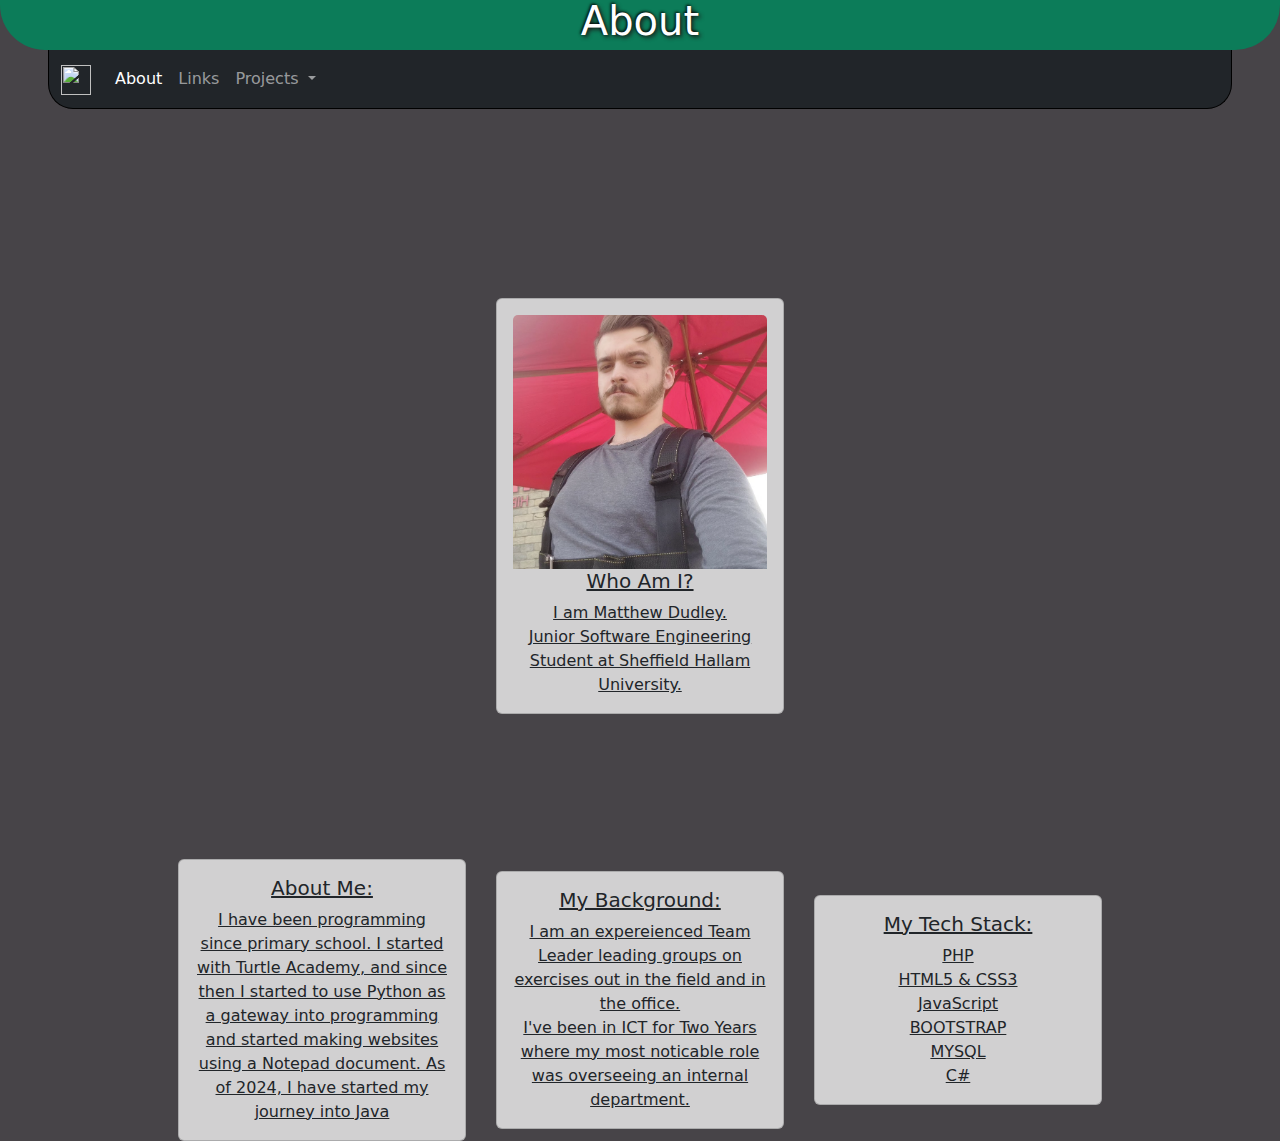
==== about.html @ 010f7a59 "Update about.html" ====
<!DOCTYPE html>
<html lang="en">
  <head>
    <meta charset="UTF-8" />
    <meta name="viewport" content="width=device-width, initial-scale=1.0" />
    <title>About</title>
    <link rel="stylesheet" type="text/css" href="css/mobile.css" />
    <link
      rel="stylesheet"
      type="text/css"
      media="only screen and (min-width:601px)"
      href="css/desktop.css"
    />

    <link
      href="https://cdn.jsdelivr.net/npm/bootstrap@5.3.3/dist/css/bootstrap.min.css"
      rel="stylesheet"
    />
  </head>
  <style>
    body {
      background: #474448;
    }
  </style>
  <body>
    <div class="content-mn content-mb">
      <div class="header-mn header-mb">
        <header>
          <h1>About</h1>
        </header>
      </div>
      <div class="navbar-mn">
        <nav class="navbar navbar-expand-lg navbar-dark bg-dark">
          <div class="container-fluid">
            <a class="navbar-brand" href="index.html"
              ><img
                src="https://s2.svgbox.net/hero-solid.svg?color=FFFFFF&ic=home"
                style="width: 30px; height: 30px"
            /></a>
            <button
              class="navbar-toggler"
              type="button"
              data-bs-toggle="collapse"
              data-bs-target="#navbarSupportedContent"
              aria-controls="navbarSupportedContent"
              aria-expanded="false"
              aria-label="Toggle navigation"
            >
              <span class="navbar-toggler-icon"></span>
            </button>
            <div class="collapse navbar-collapse" id="navbarSupportedContent">
              <ul class="navbar-nav me-auto mb-2 mb-lg-0">
                <li class="nav-item">
                  <a
                    class="nav-link active"
                    aria-current="page"
                    href="about.html"
                    >About</a
                  >
                </li>
                <li class="nav-item">
                  <a class="nav-link" href="links.html">Links</a>
                </li>
                <li class="nav-item dropdown">
                  <a
                    class="nav-link dropdown-toggle"
                    href="#"
                    id="navbarDropdown"
                    role="button"
                    data-bs-toggle="dropdown"
                    aria-expanded="false"
                  >
                    Projects
                  </a>
                  <ul class="dropdown-menu" aria-labelledby="navbarDropdown">
                    <li>
                      <a class="dropdown-item" href="#"
                        >Currency Transfer Application</a
                      >
                    </li>
                    <li>
                      <a class="dropdown-item" href="#">E.D.R.Ms</a>
                    </li>
                    <li><hr class="dropdown-divider" /></li>
                    <li>
                      <a
                        class="dropdown-item"
                        href="https://github.com/MrDudZs?tab=repositories"
                        >GitHub Repositories</a
                      >
                    </li>
                  </ul>
                </li>
              </ul>
            </div>
          </div>
        </nav>
      </div>

      <div class="main-mn main-mb">
        <main>
          <div class="top-mn top-mb">
            <div
              class="card"
              style="width: 18rem; background-color: rgba(255, 255, 255, 0.75)"
            >
              <div class="card-body">
                <img
                  src="images/profile-picture.png"
                  class="card-img-top"
                  alt="profile-picture"
                />
                <h5 class="card-title" style="text-align: center">
                  <u>Who Am I?</u>
                </h5>
                <p class="card-text" style="text-align: center">
                  <u>
                    I am Matthew Dudley.
                    <br />
                    Junior Software Engineering Student at Sheffield Hallam
                    University.
                  </u>
                </p>
              </div>
            </div>
          </div>
          <div class="mb-only">
            <div
              class="accordion accordion-flush opacity-75"
              id="accordionFlushExample"
              style="max-width: 100%"
            >
              <div class="accordion-item text-dark">
                <h2 class="accordion-header" id="flush-headingOne">
                  <button
                    class="accordion-button collapsed"
                    type="button"
                    data-bs-toggle="collapse"
                    data-bs-target="#flush-collapseOne"
                    aria-expanded="false"
                    aria-controls="flush-collapseOne"
                  >
                    <u>About Me:</u>
                  </button>
                </h2>
                <div
                  id="flush-collapseOne"
                  class="accordion-collapse collapse"
                  aria-labelledby="flush-headingOne"
                  data-bs-parent="#accordionFlushExample"
                >
                  <div class="accordion-body">
                    <p class="card-text" style="text-align: left">
                      <u>
                        I have been programming since Primary school. I started
                        with Turtle Academy. Picking up Website development in
                        Year Eight using Notepad and now using Visual Studio
                        Code.
                      </u>
                    </p>
                  </div>
                </div>
              </div>
              <div class="accordion-item">
                <h2 class="accordion-header" id="flush-headingTwo">
                  <button
                    class="accordion-button collapsed"
                    type="button"
                    data-bs-toggle="collapse"
                    data-bs-target="#flush-collapseTwo"
                    aria-expanded="false"
                    aria-controls="flush-collapseTwo"
                  >
                    <u>My Background:</u>
                  </button>
                </h2>
                <div
                  id="flush-collapseTwo"
                  class="accordion-collapse collapse"
                  aria-labelledby="flush-headingTwo"
                  data-bs-parent="#accordionFlushExample"
                >
                  <div class="accordion-body">
                    <p class="card-text" style="text-align: left">
                      <u>
                        I am an expereienced Team Leader leading groups on
                        exercises out in the field and in the office.
                        <br /><br />
                        I've been in ICT for Two Years where my most noticable
                        role was overseeing an internal department.
                      </u>
                    </p>
                  </div>
                </div>
              </div>
              <div class="accordion-item">
                <h2 class="accordion-header" id="flush-headingThree">
                  <button
                    class="accordion-button collapsed"
                    type="button"
                    data-bs-toggle="collapse"
                    data-bs-target="#flush-collapseThree"
                    aria-expanded="false"
                    aria-controls="flush-collapseThree"
                  >
                    <u>My Tech Stack:</u>
                  </button>
                </h2>
                <div
                  id="flush-collapseThree"
                  class="accordion-collapse collapse"
                  aria-labelledby="flush-headingThree"
                  data-bs-parent="#accordionFlushExample"
                >
                  <div class="accordion-body">
                    <p class="card-text" style="text-align: center">
                      <u>
                        PHP <br />
                        HTML5 & CSS3 <br />
                        JavaScript <br />
                        BOOTSTRAP <br />
                        MYSQL <br />
                        C#
                      </u>
                    </p>
                  </div>
                </div>
              </div>
            </div>
          </div>
          <div class="bottom-mn bottom-mb">
            <div class="mn-only">
              <div
                class="card"
                style="
                  width: 18rem;
                  background-color: rgba(255, 255, 255, 0.75);
                "
              >
                <div class="card-body">
                  <h5 class="card-title" style="text-align: center">
                    <u>About Me:</u>
                  </h5>
                  <p class="card-text" style="text-align: center">
                    <u>
                      I have been programming since primary school. I started
                      with Turtle Academy, and since then I started to use
                      Python as a gateway into programming and started making
                      websites using a Notepad document. As of 2024, I have
                      started my journey into Java
                    </u>
                  </p>
                </div>
              </div>
              <div
                class="card"
                style="
                  width: 18rem;
                  background-color: rgba(255, 255, 255, 0.75);
                "
              >
                <div class="card-body">
                  <h5 class="card-title" style="text-align: center">
                    <u>My Background:</u>
                  </h5>
                  <p class="card-text" style="text-align: center">
                    <u>
                      I am an expereienced Team Leader leading groups on
                      exercises out in the field and in the office. <br />
                      I've been in ICT for Two Years where my most noticable
                      role was overseeing an internal department.
                    </u>
                  </p>
                </div>
              </div>
              <div
                class="card"
                style="
                  width: 18rem;
                  background-color: rgba(255, 255, 255, 0.75);
                "
              >
                <div class="card-body">
                  <h5 class="card-title" style="text-align: center">
                    <u>My Tech Stack:</u>
                  </h5>
                  <p class="card-text" style="text-align: center">
                    <u>
                      PHP <br />
                      HTML5 & CSS3 <br />
                      JavaScript <br />
                      BOOTSTRAP <br />
                      MYSQL <br />
                      C#
                    </u>
                  </p>
                </div>
              </div>
            </div>
          </div>
        </main>
      </div>
    </div>
    <script src="https://cdn.jsdelivr.net/npm/bootstrap@5.3.3/dist/js/bootstrap.bundle.min.js"></script>
  </body>
</html>
---- css/mobile.css ----
body {
  margin: 0 auto;
  color: #fff;
  background: #000000;
  font-family: "Segoe UI", Tahoma, Geneva, Verdana, sans-serif;
}

.header-mb {
  margin: 0 auto;
  display: flex;
  justify-content: center;
  align-items: center;
  background-color: #111111;
  box-shadow: white;
  height: 50px;
  color: #fff;
  text-shadow: -1px -1px 3px #020202, 2px 2px 4px #1b1b1b;
}

.navbar {
  position: absolute;
  margin: auto;
  max-width: 100%;
  min-width: none;
  box-shadow: white;
  border-bottom: solid 1px #000000;
  border-left: solid 1px #000000;
  border-right: solid 1px #000000;
}

.main-mb {
  background: transparent;
  position: absolute;
  left: 0%;
  right: 0%;
  top: 18%;
  bottom: -50%;
  z-index: -1;
  display: flex;
  align-items: center;
  justify-content: center;
  flex-direction: column;
  flex-wrap: nowrap;
  color: white;
}

h4 {
  text-align: center;
}

.footer-mb {
  display: flex;
  justify-content: center;
  align-items: center;
  background-color: #111111;
  border-top-left-radius: 45px;
  border-top-right-radius: 45px;
  width: 100%;
  height: 50px;
  margin: auto;
  position: absolute;
  bottom: -150%;
  box-shadow: white;

  color: #fff;
  text-shadow: -1px -1px 3px #020202, 2px 2px 4px #1b1b1b;
}

/*Images*/
#profilePicture {
  justify-self: center;
  height: 150px;
  border-radius: 100%;
}

/*Cards*/
.top-mb {
  position: relative;
  display: flex;
  justify-content: center;
  margin: 15px auto;
  flex-direction: column;
  flex-wrap: nowrap;
  align-items: center;
}

.bottom-mb {
  position: relative;

  margin: 15px auto;
  display: flex;
  justify-content: center;
  flex-wrap: wrap;
  align-content: flex-start;
}

.card {
  margin: auto 15px;
}

@media only screen and (max-width: 602px) {
  .mn-only {
    display: none;
  }
}
---- css/desktop.css ----
body {
  margin: 0 auto;
  color: #fff;
  background: #000000;
  font-family: "Segoe UI", Tahoma, Geneva, Verdana, sans-serif;
}

/*
greenish: 1f932d
blueL 0090ff
*/

.header-mn {
  margin: 0 auto;
  display: flex;
  justify-content: center;
  background-color: #0C7C59;
  border-bottom-right-radius: 45px;
  border-bottom-left-radius: 45px;
  box-shadow: white;

  color: #fff;
  text-shadow: -1px -1px 3px #020202, 2px 2px 4px #1b1b1b;
}

.main-mn {
  position: absolute;
  top: 50%;
  bottom: 25%;
  left: 0px;
  right: 0px;
  color: #fff;
  margin: 0 auto;
  width: 90%;
  box-shadow: white;
}

.footer-mn {
  display: flex;
  justify-content: center;
  align-items: center;
  background-color: #D8CFA3;
  border-top-left-radius: 45px;
  border-top-right-radius: 45px;
  width: 100%;
  height: 100px;
  margin: auto;
  position: absolute;
  bottom: -50%;
  box-shadow: white;

  color: #111;
  text-shadow: -1px -1px 3px #E0DDCF, 2px 2px 4px #1b1b1b;
}

/*NAV BAR*/

.navbar {
  position: absolute;
  margin: auto;
  width: 92.5%;
  border-bottom-right-radius: 25px;
  border-bottom-left-radius: 25px;
  box-shadow: white;
  border-bottom: solid 1px #000000;
  border-left: solid 1px #000000;
  border-right: solid 1px #000000;

}

/*Index*/
.homecard-mn {
  position: relative;
  z-index: 0;
  display: flex;
  align-items: center;
  justify-content: center;
}
/*Index Images*/
#profilePicture {
  height: 250px;
  border-radius: 100%;
}

.pfp-background-mn {
  border-radius: 50%;
  background: #000000;
  box-shadow: -10px -10px 14px #3f514b, 10px 10px 14px #3f514b;
  animation: 3s infinite alternate rotate;
  height: 250px;
  width: 250px;
  position: absolute;
  z-index: -1;
}

/*Rotates shadow for profile picture*/
@keyframes rotate {
  0% {
    transform: rotate(0deg) scale(1);
  }
  10% {
    transform: rotate(15deg) scale(1);
  }
  50% {
    transform: rotate(-180deg) scale(1);
  }
  100% {
    transform: rotate(-360deg) scale(1);
  }
}

/*Cards*/
.top-mn {
  position: absolute;
  top: -50%;
  bottom: 0%;
  left: 0px;
  right: 0px;

  display: flex;
  justify-content: center;
  margin: 0 auto;
}

.bottom-mn {
  position: absolute;
  top: 175%;
  bottom: 0%;
  left: 0px;
  right: 0px;

  margin: 15px auto;
  display: flex;
  justify-content: center;
}

.mn-only {
  display: flex;
}

.card {
  margin: auto 15px;
}

@media only screen and (min-width: 601px) {
  .mb-only {
    display: none;
  }
}

.github-title {
  width: 280px;
  text-align: left;
  background-color: #38434f;
  border-radius: 8px;
}

.github-card {
  background-color: #000000;
  width: 280px;
  border-radius: 8px;
  overflow: hidden;
  box-shadow: 0px -1px 1px rgba(0, 0, 0, 0.08), 1px 0px 1px rgba(0, 0, 0, 0.08),
    -1px 0px 1px rgba(0, 0, 0, 0.08), 0px 1px 1px rgba(0, 0, 0, 0.08);
}
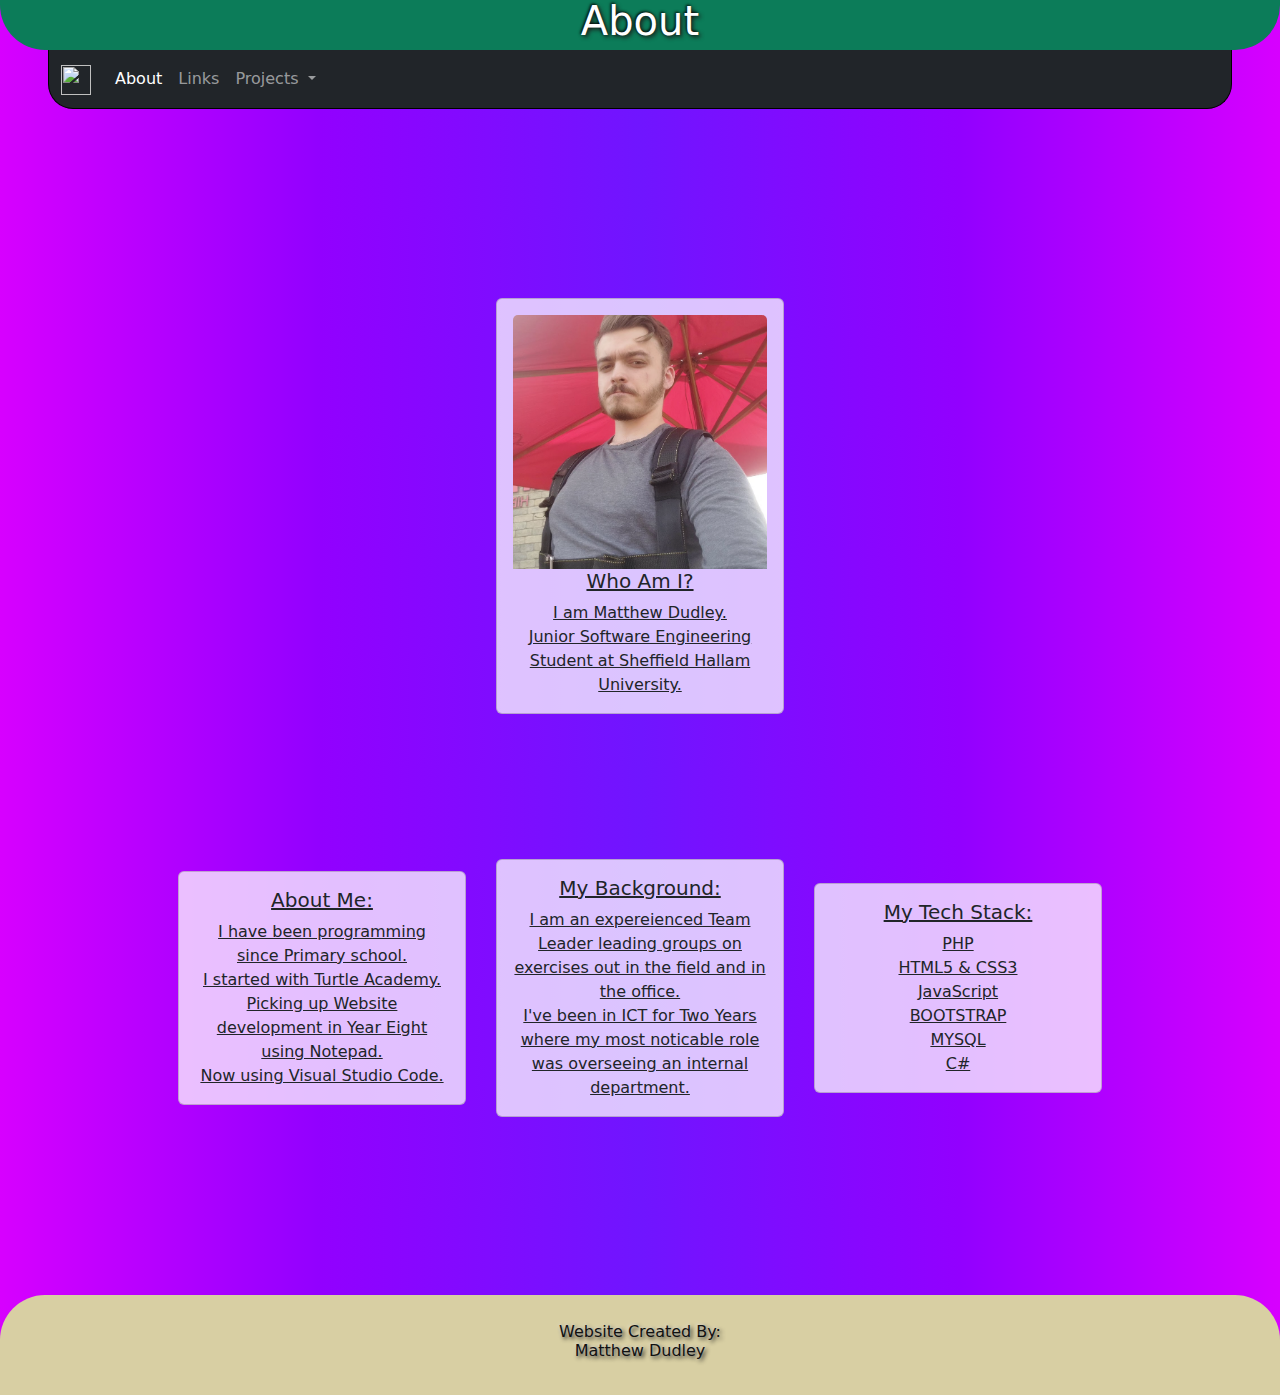
==== commit c309f2cc: "Revert "Update about.html"" ====
--- a/about.html
+++ b/about.html
@@ -19,7 +19,32 @@
   </head>
   <style>
     body {
-      background: #474448;
+      background: rgb(215, 0, 255);
+      background: -moz-linear-gradient(
+        90deg,
+        rgba(215, 0, 255, 1) 0%,
+        rgba(146, 0, 255, 1) 25%,
+        rgba(112, 21, 255, 1) 50%,
+        rgba(146, 0, 255, 1) 75%,
+        rgba(215, 0, 255, 1) 100%
+      );
+      background: -webkit-linear-gradient(
+        90deg,
+        rgba(215, 0, 255, 1) 0%,
+        rgba(146, 0, 255, 1) 25%,
+        rgba(112, 21, 255, 1) 50%,
+        rgba(146, 0, 255, 1) 75%,
+        rgba(215, 0, 255, 1) 100%
+      );
+      background: linear-gradient(
+        90deg,
+        rgba(215, 0, 255, 1) 0%,
+        rgba(146, 0, 255, 1) 25%,
+        rgba(112, 21, 255, 1) 50%,
+        rgba(146, 0, 255, 1) 75%,
+        rgba(215, 0, 255, 1) 100%
+      );
+      filter: progid:DXImageTransform.Microsoft.gradient(startColorstr="#d700ff",endColorstr="#d700ff",GradientType=1);
     }
   </style>
   <body>
@@ -152,10 +177,10 @@
                   <div class="accordion-body">
                     <p class="card-text" style="text-align: left">
                       <u>
-                        I have been programming since Primary school. I started
-                        with Turtle Academy. Picking up Website development in
-                        Year Eight using Notepad and now using Visual Studio
-                        Code.
+                        I have been programming since Primary school. I
+                        started with Turtle Academy. Picking up Website
+                        development in Year Eight using Notepad and now using
+                        Visual Studio Code.
                       </u>
                     </p>
                   </div>
@@ -229,6 +254,7 @@
             </div>
           </div>
           <div class="bottom-mn bottom-mb">
+            
             <div class="mn-only">
               <div
                 class="card"
@@ -243,11 +269,11 @@
                   </h5>
                   <p class="card-text" style="text-align: center">
                     <u>
-                      I have been programming since primary school. I started
-                      with Turtle Academy, and since then I started to use
-                      Python as a gateway into programming and started making
-                      websites using a Notepad document. As of 2024, I have
-                      started my journey into Java
+                      I have been programming since Primary school. <br />
+                      I started with Turtle Academy. <br />
+                      Picking up Website development in Year Eight using
+                      Notepad.<br />
+                      Now using Visual Studio Code.
                     </u>
                   </p>
                 </div>
@@ -300,6 +326,14 @@
           </div>
         </main>
       </div>
+
+      <div class="footer-mn footer-mb" style="position: absolute; bottom: -55%">
+        <footer>
+          <h6 style="text-align: center">
+            Website Created By:<br />Matthew Dudley
+          </h6>
+        </footer>
+      </div>
     </div>
     <script src="https://cdn.jsdelivr.net/npm/bootstrap@5.3.3/dist/js/bootstrap.bundle.min.js"></script>
   </body>
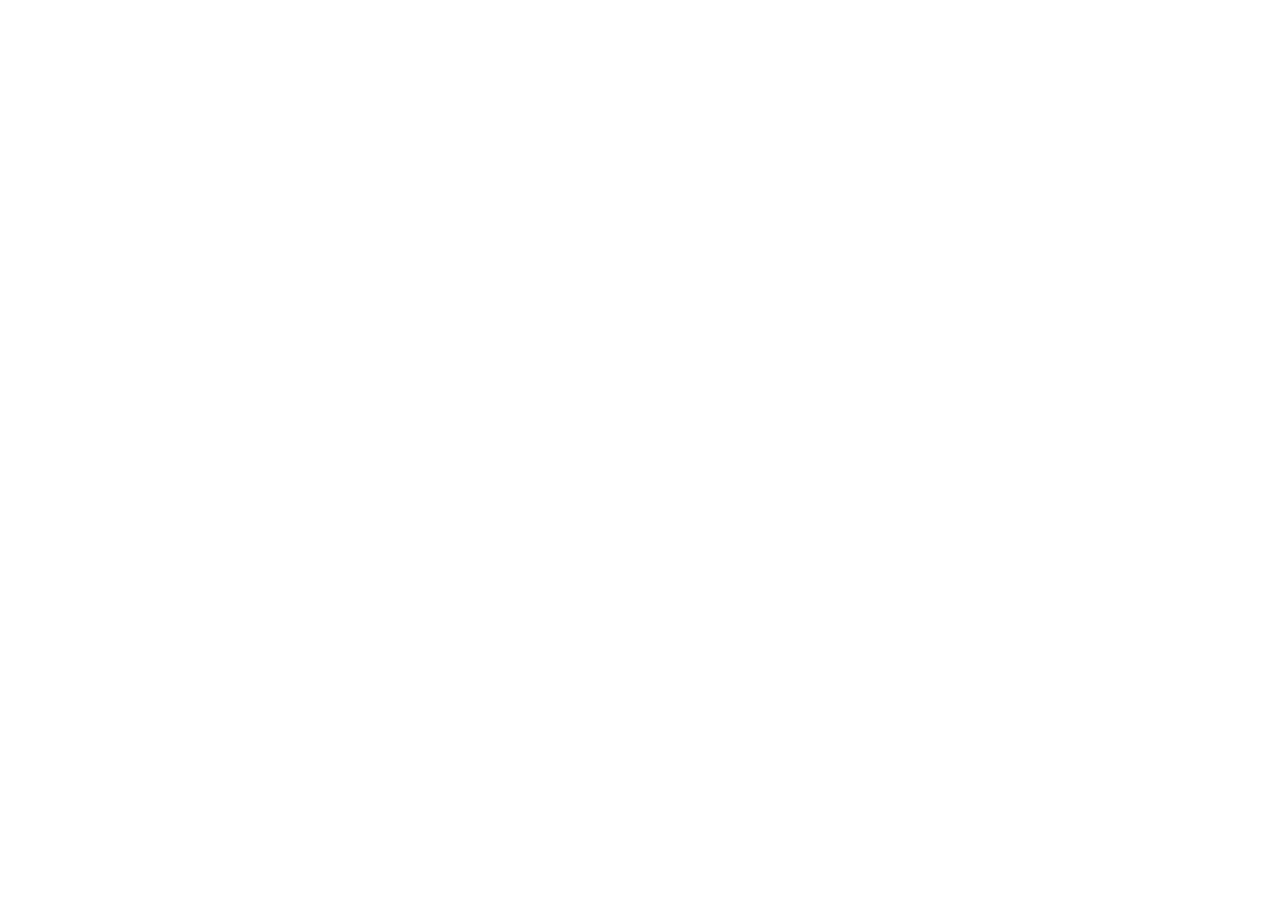
==== commit 918ca5d4: "Beta-1.0.0 Complete Overhaul" ====
--- a/about.html
+++ b/about.html
@@ -16,325 +16,10 @@
       href="https://cdn.jsdelivr.net/npm/bootstrap@5.3.3/dist/css/bootstrap.min.css"
       rel="stylesheet"
     />
-  </head>
-  <style>
-    body {
-      background: rgb(215, 0, 255);
-      background: -moz-linear-gradient(
-        90deg,
-        rgba(215, 0, 255, 1) 0%,
-        rgba(146, 0, 255, 1) 25%,
-        rgba(112, 21, 255, 1) 50%,
-        rgba(146, 0, 255, 1) 75%,
-        rgba(215, 0, 255, 1) 100%
-      );
-      background: -webkit-linear-gradient(
-        90deg,
-        rgba(215, 0, 255, 1) 0%,
-        rgba(146, 0, 255, 1) 25%,
-        rgba(112, 21, 255, 1) 50%,
-        rgba(146, 0, 255, 1) 75%,
-        rgba(215, 0, 255, 1) 100%
-      );
-      background: linear-gradient(
-        90deg,
-        rgba(215, 0, 255, 1) 0%,
-        rgba(146, 0, 255, 1) 25%,
-        rgba(112, 21, 255, 1) 50%,
-        rgba(146, 0, 255, 1) 75%,
-        rgba(215, 0, 255, 1) 100%
-      );
-      filter: progid:DXImageTransform.Microsoft.gradient(startColorstr="#d700ff",endColorstr="#d700ff",GradientType=1);
-    }
-  </style>
-  <body>
-    <div class="content-mn content-mb">
-      <div class="header-mn header-mb">
-        <header>
-          <h1>About</h1>
-        </header>
-      </div>
-      <div class="navbar-mn">
-        <nav class="navbar navbar-expand-lg navbar-dark bg-dark">
-          <div class="container-fluid">
-            <a class="navbar-brand" href="index.html"
-              ><img
-                src="https://s2.svgbox.net/hero-solid.svg?color=FFFFFF&ic=home"
-                style="width: 30px; height: 30px"
-            /></a>
-            <button
-              class="navbar-toggler"
-              type="button"
-              data-bs-toggle="collapse"
-              data-bs-target="#navbarSupportedContent"
-              aria-controls="navbarSupportedContent"
-              aria-expanded="false"
-              aria-label="Toggle navigation"
-            >
-              <span class="navbar-toggler-icon"></span>
-            </button>
-            <div class="collapse navbar-collapse" id="navbarSupportedContent">
-              <ul class="navbar-nav me-auto mb-2 mb-lg-0">
-                <li class="nav-item">
-                  <a
-                    class="nav-link active"
-                    aria-current="page"
-                    href="about.html"
-                    >About</a
-                  >
-                </li>
-                <li class="nav-item">
-                  <a class="nav-link" href="links.html">Links</a>
-                </li>
-                <li class="nav-item dropdown">
-                  <a
-                    class="nav-link dropdown-toggle"
-                    href="#"
-                    id="navbarDropdown"
-                    role="button"
-                    data-bs-toggle="dropdown"
-                    aria-expanded="false"
-                  >
-                    Projects
-                  </a>
-                  <ul class="dropdown-menu" aria-labelledby="navbarDropdown">
-                    <li>
-                      <a class="dropdown-item" href="#"
-                        >Currency Transfer Application</a
-                      >
-                    </li>
-                    <li>
-                      <a class="dropdown-item" href="#">E.D.R.Ms</a>
-                    </li>
-                    <li><hr class="dropdown-divider" /></li>
-                    <li>
-                      <a
-                        class="dropdown-item"
-                        href="https://github.com/MrDudZs?tab=repositories"
-                        >GitHub Repositories</a
-                      >
-                    </li>
-                  </ul>
-                </li>
-              </ul>
-            </div>
-          </div>
-        </nav>
-      </div>
 
-      <div class="main-mn main-mb">
-        <main>
-          <div class="top-mn top-mb">
-            <div
-              class="card"
-              style="width: 18rem; background-color: rgba(255, 255, 255, 0.75)"
-            >
-              <div class="card-body">
-                <img
-                  src="images/profile-picture.png"
-                  class="card-img-top"
-                  alt="profile-picture"
-                />
-                <h5 class="card-title" style="text-align: center">
-                  <u>Who Am I?</u>
-                </h5>
-                <p class="card-text" style="text-align: center">
-                  <u>
-                    I am Matthew Dudley.
-                    <br />
-                    Junior Software Engineering Student at Sheffield Hallam
-                    University.
-                  </u>
-                </p>
-              </div>
-            </div>
-          </div>
-          <div class="mb-only">
-            <div
-              class="accordion accordion-flush opacity-75"
-              id="accordionFlushExample"
-              style="max-width: 100%"
-            >
-              <div class="accordion-item text-dark">
-                <h2 class="accordion-header" id="flush-headingOne">
-                  <button
-                    class="accordion-button collapsed"
-                    type="button"
-                    data-bs-toggle="collapse"
-                    data-bs-target="#flush-collapseOne"
-                    aria-expanded="false"
-                    aria-controls="flush-collapseOne"
-                  >
-                    <u>About Me:</u>
-                  </button>
-                </h2>
-                <div
-                  id="flush-collapseOne"
-                  class="accordion-collapse collapse"
-                  aria-labelledby="flush-headingOne"
-                  data-bs-parent="#accordionFlushExample"
-                >
-                  <div class="accordion-body">
-                    <p class="card-text" style="text-align: left">
-                      <u>
-                        I have been programming since Primary school. I
-                        started with Turtle Academy. Picking up Website
-                        development in Year Eight using Notepad and now using
-                        Visual Studio Code.
-                      </u>
-                    </p>
-                  </div>
-                </div>
-              </div>
-              <div class="accordion-item">
-                <h2 class="accordion-header" id="flush-headingTwo">
-                  <button
-                    class="accordion-button collapsed"
-                    type="button"
-                    data-bs-toggle="collapse"
-                    data-bs-target="#flush-collapseTwo"
-                    aria-expanded="false"
-                    aria-controls="flush-collapseTwo"
-                  >
-                    <u>My Background:</u>
-                  </button>
-                </h2>
-                <div
-                  id="flush-collapseTwo"
-                  class="accordion-collapse collapse"
-                  aria-labelledby="flush-headingTwo"
-                  data-bs-parent="#accordionFlushExample"
-                >
-                  <div class="accordion-body">
-                    <p class="card-text" style="text-align: left">
-                      <u>
-                        I am an expereienced Team Leader leading groups on
-                        exercises out in the field and in the office.
-                        <br /><br />
-                        I've been in ICT for Two Years where my most noticable
-                        role was overseeing an internal department.
-                      </u>
-                    </p>
-                  </div>
-                </div>
-              </div>
-              <div class="accordion-item">
-                <h2 class="accordion-header" id="flush-headingThree">
-                  <button
-                    class="accordion-button collapsed"
-                    type="button"
-                    data-bs-toggle="collapse"
-                    data-bs-target="#flush-collapseThree"
-                    aria-expanded="false"
-                    aria-controls="flush-collapseThree"
-                  >
-                    <u>My Tech Stack:</u>
-                  </button>
-                </h2>
-                <div
-                  id="flush-collapseThree"
-                  class="accordion-collapse collapse"
-                  aria-labelledby="flush-headingThree"
-                  data-bs-parent="#accordionFlushExample"
-                >
-                  <div class="accordion-body">
-                    <p class="card-text" style="text-align: center">
-                      <u>
-                        PHP <br />
-                        HTML5 & CSS3 <br />
-                        JavaScript <br />
-                        BOOTSTRAP <br />
-                        MYSQL <br />
-                        C#
-                      </u>
-                    </p>
-                  </div>
-                </div>
-              </div>
-            </div>
-          </div>
-          <div class="bottom-mn bottom-mb">
-            
-            <div class="mn-only">
-              <div
-                class="card"
-                style="
-                  width: 18rem;
-                  background-color: rgba(255, 255, 255, 0.75);
-                "
-              >
-                <div class="card-body">
-                  <h5 class="card-title" style="text-align: center">
-                    <u>About Me:</u>
-                  </h5>
-                  <p class="card-text" style="text-align: center">
-                    <u>
-                      I have been programming since Primary school. <br />
-                      I started with Turtle Academy. <br />
-                      Picking up Website development in Year Eight using
-                      Notepad.<br />
-                      Now using Visual Studio Code.
-                    </u>
-                  </p>
-                </div>
-              </div>
-              <div
-                class="card"
-                style="
-                  width: 18rem;
-                  background-color: rgba(255, 255, 255, 0.75);
-                "
-              >
-                <div class="card-body">
-                  <h5 class="card-title" style="text-align: center">
-                    <u>My Background:</u>
-                  </h5>
-                  <p class="card-text" style="text-align: center">
-                    <u>
-                      I am an expereienced Team Leader leading groups on
-                      exercises out in the field and in the office. <br />
-                      I've been in ICT for Two Years where my most noticable
-                      role was overseeing an internal department.
-                    </u>
-                  </p>
-                </div>
-              </div>
-              <div
-                class="card"
-                style="
-                  width: 18rem;
-                  background-color: rgba(255, 255, 255, 0.75);
-                "
-              >
-                <div class="card-body">
-                  <h5 class="card-title" style="text-align: center">
-                    <u>My Tech Stack:</u>
-                  </h5>
-                  <p class="card-text" style="text-align: center">
-                    <u>
-                      PHP <br />
-                      HTML5 & CSS3 <br />
-                      JavaScript <br />
-                      BOOTSTRAP <br />
-                      MYSQL <br />
-                      C#
-                    </u>
-                  </p>
-                </div>
-              </div>
-            </div>
-          </div>
-        </main>
-      </div>
+</head>
+<body>
 
-      <div class="footer-mn footer-mb" style="position: absolute; bottom: -55%">
-        <footer>
-          <h6 style="text-align: center">
-            Website Created By:<br />Matthew Dudley
-          </h6>
-        </footer>
-      </div>
-    </div>
-    <script src="https://cdn.jsdelivr.net/npm/bootstrap@5.3.3/dist/js/bootstrap.bundle.min.js"></script>
-  </body>
+</body>
+  <script src="https://cdn.jsdelivr.net/npm/bootstrap@5.3.3/dist/js/bootstrap.bundle.min.js"></script>
 </html>
--- a/css/desktop.css
+++ b/css/desktop.css
@@ -1,85 +1,176 @@
 body {
   margin: 0 auto;
   color: #fff;
-  background: #000000;
+  background: #fff;
   font-family: "Segoe UI", Tahoma, Geneva, Verdana, sans-serif;
 }
 
-/*
-greenish: 1f932d
-blueL 0090ff
-*/
-
-.header-mn {
-  margin: 0 auto;
+/*Page Loading Screen*/
+#loading-screen {
+    position: fixed;
+    top: 0;
+    left: 0;
+    width: 100%;
+    height: 100%;
+    background-color: #ffffff;
+    display: flex;
+    justify-content: center;
+    align-items: center;
+    z-index: 9999;
+}
+
+/*Page Colours*/
+.solid-litGry {
+  background-color: #d9d9d9;
+}
+.solid-DrkCyn {
+  background-color: #0a9bac;
+}
+.solid-LitCyn {
+  background-color: #02c7db;
+}
+.solid-Orng {
+  background-color: #f89918;
+}
+.solid-Grn {
+  background-color: #009966;
+}
+.linear-pink {
+  background-image: linear-gradient(to left, #e13660, #7b1e34);
+}
+
+/*Text*/
+.text-center {
+  text-align: center !important;
+  align-content: space-evenly;
+}
+
+.tab-text {
+  position: absolute;
+  left: 70%;
+  top: auto;
+}
+
+.banner-text-R {
+  text-align: right !important;
+  padding-right: 50px;
+}
+
+.banner-text-L{
+  text-align: left !important;
+  padding-left: 50px;
+}
+
+/*Header*/
+button{
+  border:#fff;
+}
+
+.header-btn{
+ color: white;
+}
+
+.header-main {
+  position: absolute;
+  display: flex;
+  overflow: hidden;
+  padding: 0;
+  height: 100px;
+  top: 0;
+  left: 0;
+  width: 100%;
+  color: #fff;
+  z-index: 0;
+}
+
+.header-title {
+  position: absolute;
+  padding: 0;
+  height: 100px;
+  top: 0;
+  left: 0;
+  width: 30%;
+  z-index: 10;
+  border-bottom-right-radius: 100px;
+}
+
+
+.header-tab {
+  cursor: pointer;
+
+  position: absolute;
+  width: 200px;
+  height: 100px;
+
   display: flex;
   justify-content: center;
-  background-color: #0C7C59;
-  border-bottom-right-radius: 45px;
-  border-bottom-left-radius: 45px;
-  box-shadow: white;
-
-  color: #fff;
-  text-shadow: -1px -1px 3px #020202, 2px 2px 4px #1b1b1b;
-}
-
-.main-mn {
-  position: absolute;
-  top: 50%;
-  bottom: 25%;
-  left: 0px;
-  right: 0px;
-  color: #fff;
-  margin: 0 auto;
-  width: 90%;
-  box-shadow: white;
-}
-
-.footer-mn {
-  display: flex;
-  justify-content: center;
-  align-items: center;
-  background-color: #D8CFA3;
-  border-top-left-radius: 45px;
-  border-top-right-radius: 45px;
-  width: 100%;
-  height: 100px;
-  margin: auto;
-  position: absolute;
-  bottom: -50%;
-  box-shadow: white;
-
-  color: #111;
-  text-shadow: -1px -1px 3px #E0DDCF, 2px 2px 4px #1b1b1b;
-}
-
-/*NAV BAR*/
-
-.navbar {
-  position: absolute;
-  margin: auto;
-  width: 92.5%;
-  border-bottom-right-radius: 25px;
-  border-bottom-left-radius: 25px;
-  box-shadow: white;
-  border-bottom: solid 1px #000000;
-  border-left: solid 1px #000000;
-  border-right: solid 1px #000000;
-
-}
+  justify-items: center;
+  flex-direction: column;
+  align-items: flex-end;
+  flex-wrap: nowrap;
+}
+
+#headerTab1{
+  margin: 0 auto;
+  padding: 0;
+  transform: translateX(125%);
+  border-bottom-right-radius: 100px;
+  z-index: 9;
+}
+#headerTab2{
+  margin: 0 auto;
+  padding: 0;
+  z-index: 8;
+  transform: translateX(155%);
+  border-bottom-right-radius: 100px;
+}
+
+#headerTab3{
+  margin: 0 auto;
+  padding: 0;
+  z-index: 7;
+  transform: translateX(185%);
+  border-bottom-right-radius: 100px;
+}
+#headerTab4{
+  margin: 0 auto;
+  padding: 0;
+  z-index: 6;
+  transform: translateX(215%);
+  border-bottom-right-radius: 100px;
+}
+
+
+
+/*Banner*/
+.banner-mn {
+  background-color: #333333;
+  color: #fff;
+  margin: 0 auto;
+  padding: 100px;
+  padding-bottom: 0px;
+  border: 50px;
+}
+
 
 /*Index*/
-.homecard-mn {
+.banner-card {
   position: relative;
   z-index: 0;
   display: flex;
   align-items: center;
   justify-content: center;
-}
-/*Index Images*/
+  flex-direction: row;
+  height: 175px;
+}
+
+
+/*PFP Images*/
 #profilePicture {
-  height: 250px;
+  margin: 75px auto;
+  height: 150px;
   border-radius: 100%;
+  padding: 0;
 }
 
 .pfp-background-mn {
@@ -87,8 +178,8 @@
   background: #000000;
   box-shadow: -10px -10px 14px #3f514b, 10px 10px 14px #3f514b;
   animation: 3s infinite alternate rotate;
-  height: 250px;
-  width: 250px;
+  height: 125px;
+  width: 125px;
   position: absolute;
   z-index: -1;
 }
@@ -109,57 +200,51 @@
   }
 }
 
-/*Cards*/
-.top-mn {
-  position: absolute;
-  top: -50%;
-  bottom: 0%;
-  left: 0px;
-  right: 0px;
-
-  display: flex;
-  justify-content: center;
-  margin: 0 auto;
-}
-
-.bottom-mn {
-  position: absolute;
-  top: 175%;
-  bottom: 0%;
-  left: 0px;
-  right: 0px;
-
-  margin: 15px auto;
-  display: flex;
-  justify-content: center;
-}
-
-.mn-only {
-  display: flex;
-}
-
-.card {
-  margin: auto 15px;
-}
-
-@media only screen and (min-width: 601px) {
-  .mb-only {
-    display: none;
-  }
-}
-
-.github-title {
-  width: 280px;
-  text-align: left;
-  background-color: #38434f;
-  border-radius: 8px;
-}
-
-.github-card {
-  background-color: #000000;
-  width: 280px;
-  border-radius: 8px;
-  overflow: hidden;
-  box-shadow: 0px -1px 1px rgba(0, 0, 0, 0.08), 1px 0px 1px rgba(0, 0, 0, 0.08),
-    -1px 0px 1px rgba(0, 0, 0, 0.08), 0px 1px 1px rgba(0, 0, 0, 0.08);
-}
+
+/*Page Title*/
+.title {
+  text-align: center;
+  margin: 25px auto;
+  padding: 20px;
+  color: #fff;
+  transition: background-color 0.3s ease;
+}
+
+.home {
+  background-color: #0a9bac;
+
+}
+
+.about {
+  background-color: #02c7db;
+}
+
+.links{
+  background-color: #f89918;
+}
+
+.projects {
+  background-color: #009966;
+}
+
+
+
+/*Page Content*/
+.main-body{
+  width: 100%;
+
+  display: flex;
+  flex-direction: row;
+  flex-wrap: wrap;
+
+  justify-content: space-between;
+  gap: 8px;
+}
+
+
+/*W.I.P*/
+.temporary-text{
+  background-color: #d9d9d9;
+  text-align: center;
+  color: #000;
+}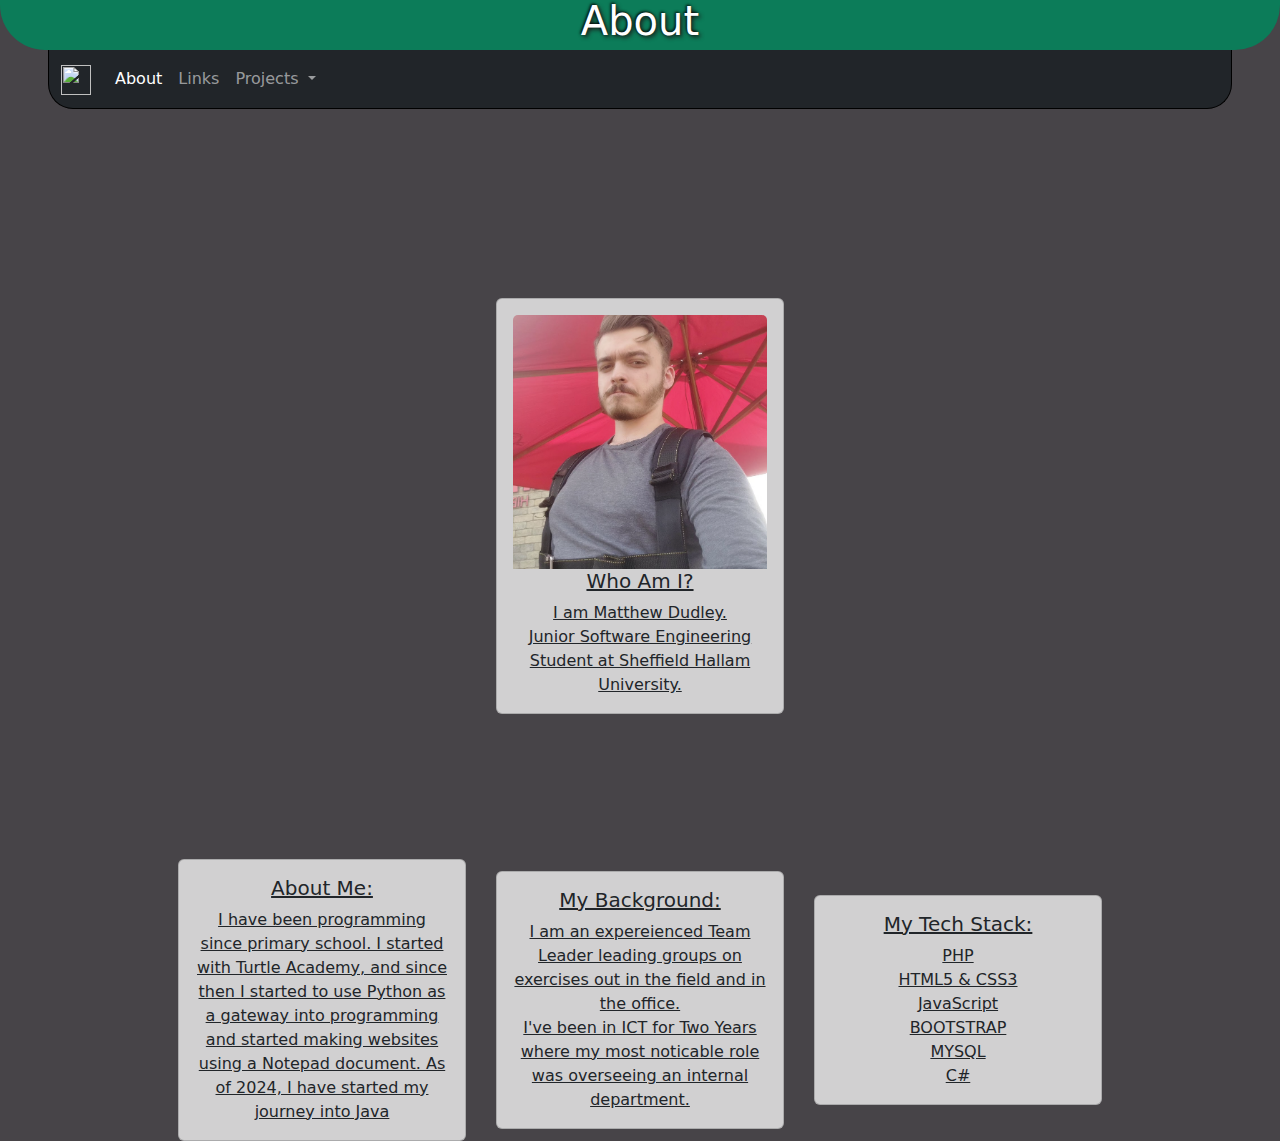
==== commit bc2e793b: "Revert "Beta 1.0.0 [Site Overhaul] (#3)"" ====
--- a/about.html
+++ b/about.html
@@ -16,10 +16,291 @@
       href="https://cdn.jsdelivr.net/npm/bootstrap@5.3.3/dist/css/bootstrap.min.css"
       rel="stylesheet"
     />
+  </head>
+  <style>
+    body {
+      background: #474448;
+    }
+  </style>
+  <body>
+    <div class="content-mn content-mb">
+      <div class="header-mn header-mb">
+        <header>
+          <h1>About</h1>
+        </header>
+      </div>
+      <div class="navbar-mn">
+        <nav class="navbar navbar-expand-lg navbar-dark bg-dark">
+          <div class="container-fluid">
+            <a class="navbar-brand" href="index.html"
+              ><img
+                src="https://s2.svgbox.net/hero-solid.svg?color=FFFFFF&ic=home"
+                style="width: 30px; height: 30px"
+            /></a>
+            <button
+              class="navbar-toggler"
+              type="button"
+              data-bs-toggle="collapse"
+              data-bs-target="#navbarSupportedContent"
+              aria-controls="navbarSupportedContent"
+              aria-expanded="false"
+              aria-label="Toggle navigation"
+            >
+              <span class="navbar-toggler-icon"></span>
+            </button>
+            <div class="collapse navbar-collapse" id="navbarSupportedContent">
+              <ul class="navbar-nav me-auto mb-2 mb-lg-0">
+                <li class="nav-item">
+                  <a
+                    class="nav-link active"
+                    aria-current="page"
+                    href="about.html"
+                    >About</a
+                  >
+                </li>
+                <li class="nav-item">
+                  <a class="nav-link" href="links.html">Links</a>
+                </li>
+                <li class="nav-item dropdown">
+                  <a
+                    class="nav-link dropdown-toggle"
+                    href="#"
+                    id="navbarDropdown"
+                    role="button"
+                    data-bs-toggle="dropdown"
+                    aria-expanded="false"
+                  >
+                    Projects
+                  </a>
+                  <ul class="dropdown-menu" aria-labelledby="navbarDropdown">
+                    <li>
+                      <a class="dropdown-item" href="#"
+                        >Currency Transfer Application</a
+                      >
+                    </li>
+                    <li>
+                      <a class="dropdown-item" href="#">E.D.R.Ms</a>
+                    </li>
+                    <li><hr class="dropdown-divider" /></li>
+                    <li>
+                      <a
+                        class="dropdown-item"
+                        href="https://github.com/MrDudZs?tab=repositories"
+                        >GitHub Repositories</a
+                      >
+                    </li>
+                  </ul>
+                </li>
+              </ul>
+            </div>
+          </div>
+        </nav>
+      </div>
 
-</head>
-<body>
-
-</body>
-  <script src="https://cdn.jsdelivr.net/npm/bootstrap@5.3.3/dist/js/bootstrap.bundle.min.js"></script>
+      <div class="main-mn main-mb">
+        <main>
+          <div class="top-mn top-mb">
+            <div
+              class="card"
+              style="width: 18rem; background-color: rgba(255, 255, 255, 0.75)"
+            >
+              <div class="card-body">
+                <img
+                  src="images/profile-picture.png"
+                  class="card-img-top"
+                  alt="profile-picture"
+                />
+                <h5 class="card-title" style="text-align: center">
+                  <u>Who Am I?</u>
+                </h5>
+                <p class="card-text" style="text-align: center">
+                  <u>
+                    I am Matthew Dudley.
+                    <br />
+                    Junior Software Engineering Student at Sheffield Hallam
+                    University.
+                  </u>
+                </p>
+              </div>
+            </div>
+          </div>
+          <div class="mb-only">
+            <div
+              class="accordion accordion-flush opacity-75"
+              id="accordionFlushExample"
+              style="max-width: 100%"
+            >
+              <div class="accordion-item text-dark">
+                <h2 class="accordion-header" id="flush-headingOne">
+                  <button
+                    class="accordion-button collapsed"
+                    type="button"
+                    data-bs-toggle="collapse"
+                    data-bs-target="#flush-collapseOne"
+                    aria-expanded="false"
+                    aria-controls="flush-collapseOne"
+                  >
+                    <u>About Me:</u>
+                  </button>
+                </h2>
+                <div
+                  id="flush-collapseOne"
+                  class="accordion-collapse collapse"
+                  aria-labelledby="flush-headingOne"
+                  data-bs-parent="#accordionFlushExample"
+                >
+                  <div class="accordion-body">
+                    <p class="card-text" style="text-align: left">
+                      <u>
+                        I have been programming since Primary school. I started
+                        with Turtle Academy. Picking up Website development in
+                        Year Eight using Notepad and now using Visual Studio
+                        Code.
+                      </u>
+                    </p>
+                  </div>
+                </div>
+              </div>
+              <div class="accordion-item">
+                <h2 class="accordion-header" id="flush-headingTwo">
+                  <button
+                    class="accordion-button collapsed"
+                    type="button"
+                    data-bs-toggle="collapse"
+                    data-bs-target="#flush-collapseTwo"
+                    aria-expanded="false"
+                    aria-controls="flush-collapseTwo"
+                  >
+                    <u>My Background:</u>
+                  </button>
+                </h2>
+                <div
+                  id="flush-collapseTwo"
+                  class="accordion-collapse collapse"
+                  aria-labelledby="flush-headingTwo"
+                  data-bs-parent="#accordionFlushExample"
+                >
+                  <div class="accordion-body">
+                    <p class="card-text" style="text-align: left">
+                      <u>
+                        I am an expereienced Team Leader leading groups on
+                        exercises out in the field and in the office.
+                        <br /><br />
+                        I've been in ICT for Two Years where my most noticable
+                        role was overseeing an internal department.
+                      </u>
+                    </p>
+                  </div>
+                </div>
+              </div>
+              <div class="accordion-item">
+                <h2 class="accordion-header" id="flush-headingThree">
+                  <button
+                    class="accordion-button collapsed"
+                    type="button"
+                    data-bs-toggle="collapse"
+                    data-bs-target="#flush-collapseThree"
+                    aria-expanded="false"
+                    aria-controls="flush-collapseThree"
+                  >
+                    <u>My Tech Stack:</u>
+                  </button>
+                </h2>
+                <div
+                  id="flush-collapseThree"
+                  class="accordion-collapse collapse"
+                  aria-labelledby="flush-headingThree"
+                  data-bs-parent="#accordionFlushExample"
+                >
+                  <div class="accordion-body">
+                    <p class="card-text" style="text-align: center">
+                      <u>
+                        PHP <br />
+                        HTML5 & CSS3 <br />
+                        JavaScript <br />
+                        BOOTSTRAP <br />
+                        MYSQL <br />
+                        C#
+                      </u>
+                    </p>
+                  </div>
+                </div>
+              </div>
+            </div>
+          </div>
+          <div class="bottom-mn bottom-mb">
+            <div class="mn-only">
+              <div
+                class="card"
+                style="
+                  width: 18rem;
+                  background-color: rgba(255, 255, 255, 0.75);
+                "
+              >
+                <div class="card-body">
+                  <h5 class="card-title" style="text-align: center">
+                    <u>About Me:</u>
+                  </h5>
+                  <p class="card-text" style="text-align: center">
+                    <u>
+                      I have been programming since primary school. I started
+                      with Turtle Academy, and since then I started to use
+                      Python as a gateway into programming and started making
+                      websites using a Notepad document. As of 2024, I have
+                      started my journey into Java
+                    </u>
+                  </p>
+                </div>
+              </div>
+              <div
+                class="card"
+                style="
+                  width: 18rem;
+                  background-color: rgba(255, 255, 255, 0.75);
+                "
+              >
+                <div class="card-body">
+                  <h5 class="card-title" style="text-align: center">
+                    <u>My Background:</u>
+                  </h5>
+                  <p class="card-text" style="text-align: center">
+                    <u>
+                      I am an expereienced Team Leader leading groups on
+                      exercises out in the field and in the office. <br />
+                      I've been in ICT for Two Years where my most noticable
+                      role was overseeing an internal department.
+                    </u>
+                  </p>
+                </div>
+              </div>
+              <div
+                class="card"
+                style="
+                  width: 18rem;
+                  background-color: rgba(255, 255, 255, 0.75);
+                "
+              >
+                <div class="card-body">
+                  <h5 class="card-title" style="text-align: center">
+                    <u>My Tech Stack:</u>
+                  </h5>
+                  <p class="card-text" style="text-align: center">
+                    <u>
+                      PHP <br />
+                      HTML5 & CSS3 <br />
+                      JavaScript <br />
+                      BOOTSTRAP <br />
+                      MYSQL <br />
+                      C#
+                    </u>
+                  </p>
+                </div>
+              </div>
+            </div>
+          </div>
+        </main>
+      </div>
+    </div>
+    <script src="https://cdn.jsdelivr.net/npm/bootstrap@5.3.3/dist/js/bootstrap.bundle.min.js"></script>
+  </body>
 </html>
--- a/css/desktop.css
+++ b/css/desktop.css
@@ -1,176 +1,85 @@
 body {
   margin: 0 auto;
   color: #fff;
-  background: #fff;
+  background: #000000;
   font-family: "Segoe UI", Tahoma, Geneva, Verdana, sans-serif;
 }
 
-/*Page Loading Screen*/
-#loading-screen {
-    position: fixed;
-    top: 0;
-    left: 0;
-    width: 100%;
-    height: 100%;
-    background-color: #ffffff;
-    display: flex;
-    justify-content: center;
-    align-items: center;
-    z-index: 9999;
+/*
+greenish: 1f932d
+blueL 0090ff
+*/
+
+.header-mn {
+  margin: 0 auto;
+  display: flex;
+  justify-content: center;
+  background-color: #0C7C59;
+  border-bottom-right-radius: 45px;
+  border-bottom-left-radius: 45px;
+  box-shadow: white;
+
+  color: #fff;
+  text-shadow: -1px -1px 3px #020202, 2px 2px 4px #1b1b1b;
 }
 
-/*Page Colours*/
-.solid-litGry {
-  background-color: #d9d9d9;
-}
-.solid-DrkCyn {
-  background-color: #0a9bac;
-}
-.solid-LitCyn {
-  background-color: #02c7db;
-}
-.solid-Orng {
-  background-color: #f89918;
-}
-.solid-Grn {
-  background-color: #009966;
-}
-.linear-pink {
-  background-image: linear-gradient(to left, #e13660, #7b1e34);
+.main-mn {
+  position: absolute;
+  top: 50%;
+  bottom: 25%;
+  left: 0px;
+  right: 0px;
+  color: #fff;
+  margin: 0 auto;
+  width: 90%;
+  box-shadow: white;
 }
 
-/*Text*/
-.text-center {
-  text-align: center !important;
-  align-content: space-evenly;
+.footer-mn {
+  display: flex;
+  justify-content: center;
+  align-items: center;
+  background-color: #D8CFA3;
+  border-top-left-radius: 45px;
+  border-top-right-radius: 45px;
+  width: 100%;
+  height: 100px;
+  margin: auto;
+  position: absolute;
+  bottom: -50%;
+  box-shadow: white;
+
+  color: #111;
+  text-shadow: -1px -1px 3px #E0DDCF, 2px 2px 4px #1b1b1b;
 }
 
-.tab-text {
+/*NAV BAR*/
+
+.navbar {
   position: absolute;
-  left: 70%;
-  top: auto;
+  margin: auto;
+  width: 92.5%;
+  border-bottom-right-radius: 25px;
+  border-bottom-left-radius: 25px;
+  box-shadow: white;
+  border-bottom: solid 1px #000000;
+  border-left: solid 1px #000000;
+  border-right: solid 1px #000000;
+
 }
 
-.banner-text-R {
-  text-align: right !important;
-  padding-right: 50px;
-}
-
-.banner-text-L{
-  text-align: left !important;
-  padding-left: 50px;
-}
-
-/*Header*/
-button{
-  border:#fff;
-}
-
-.header-btn{
- color: white;
-}
-
-.header-main {
-  position: absolute;
-  display: flex;
-  overflow: hidden;
-  padding: 0;
-  height: 100px;
-  top: 0;
-  left: 0;
-  width: 100%;
-  color: #fff;
-  z-index: 0;
-}
-
-.header-title {
-  position: absolute;
-  padding: 0;
-  height: 100px;
-  top: 0;
-  left: 0;
-  width: 30%;
-  z-index: 10;
-  border-bottom-right-radius: 100px;
-}
-
-
-.header-tab {
-  cursor: pointer;
-
-  position: absolute;
-  width: 200px;
-  height: 100px;
-
-  display: flex;
-  justify-content: center;
-  justify-items: center;
-  flex-direction: column;
-  align-items: flex-end;
-  flex-wrap: nowrap;
-}
-
-#headerTab1{
-  margin: 0 auto;
-  padding: 0;
-  transform: translateX(125%);
-  border-bottom-right-radius: 100px;
-  z-index: 9;
-}
-#headerTab2{
-  margin: 0 auto;
-  padding: 0;
-  z-index: 8;
-  transform: translateX(155%);
-  border-bottom-right-radius: 100px;
-}
-
-#headerTab3{
-  margin: 0 auto;
-  padding: 0;
-  z-index: 7;
-  transform: translateX(185%);
-  border-bottom-right-radius: 100px;
-}
-#headerTab4{
-  margin: 0 auto;
-  padding: 0;
-  z-index: 6;
-  transform: translateX(215%);
-  border-bottom-right-radius: 100px;
-}
-
-
-
-/*Banner*/
-.banner-mn {
-  background-color: #333333;
-  color: #fff;
-  margin: 0 auto;
-  padding: 100px;
-  padding-bottom: 0px;
-  border: 50px;
-}
-
-
 /*Index*/
-.banner-card {
+.homecard-mn {
   position: relative;
   z-index: 0;
   display: flex;
   align-items: center;
   justify-content: center;
-  flex-direction: row;
-  height: 175px;
 }
-
-
-/*PFP Images*/
+/*Index Images*/
 #profilePicture {
-  margin: 75px auto;
-  height: 150px;
+  height: 250px;
   border-radius: 100%;
-  padding: 0;
 }
 
 .pfp-background-mn {
@@ -178,8 +87,8 @@
   background: #000000;
   box-shadow: -10px -10px 14px #3f514b, 10px 10px 14px #3f514b;
   animation: 3s infinite alternate rotate;
-  height: 125px;
-  width: 125px;
+  height: 250px;
+  width: 250px;
   position: absolute;
   z-index: -1;
 }
@@ -200,51 +109,57 @@
   }
 }
 
+/*Cards*/
+.top-mn {
+  position: absolute;
+  top: -50%;
+  bottom: 0%;
+  left: 0px;
+  right: 0px;
 
-/*Page Title*/
-.title {
-  text-align: center;
-  margin: 25px auto;
-  padding: 20px;
-  color: #fff;
-  transition: background-color 0.3s ease;
+  display: flex;
+  justify-content: center;
+  margin: 0 auto;
 }
 
-.home {
-  background-color: #0a9bac;
+.bottom-mn {
+  position: absolute;
+  top: 175%;
+  bottom: 0%;
+  left: 0px;
+  right: 0px;
 
+  margin: 15px auto;
+  display: flex;
+  justify-content: center;
 }
 
-.about {
-  background-color: #02c7db;
+.mn-only {
+  display: flex;
 }
 
-.links{
-  background-color: #f89918;
+.card {
+  margin: auto 15px;
 }
 
-.projects {
-  background-color: #009966;
+@media only screen and (min-width: 601px) {
+  .mb-only {
+    display: none;
+  }
 }
 
-
-
-/*Page Content*/
-.main-body{
-  width: 100%;
-
-  display: flex;
-  flex-direction: row;
-  flex-wrap: wrap;
-
-  justify-content: space-between;
-  gap: 8px;
+.github-title {
+  width: 280px;
+  text-align: left;
+  background-color: #38434f;
+  border-radius: 8px;
 }
 
-
-/*W.I.P*/
-.temporary-text{
-  background-color: #d9d9d9;
-  text-align: center;
-  color: #000;
-}+.github-card {
+  background-color: #000000;
+  width: 280px;
+  border-radius: 8px;
+  overflow: hidden;
+  box-shadow: 0px -1px 1px rgba(0, 0, 0, 0.08), 1px 0px 1px rgba(0, 0, 0, 0.08),
+    -1px 0px 1px rgba(0, 0, 0, 0.08), 0px 1px 1px rgba(0, 0, 0, 0.08);
+}
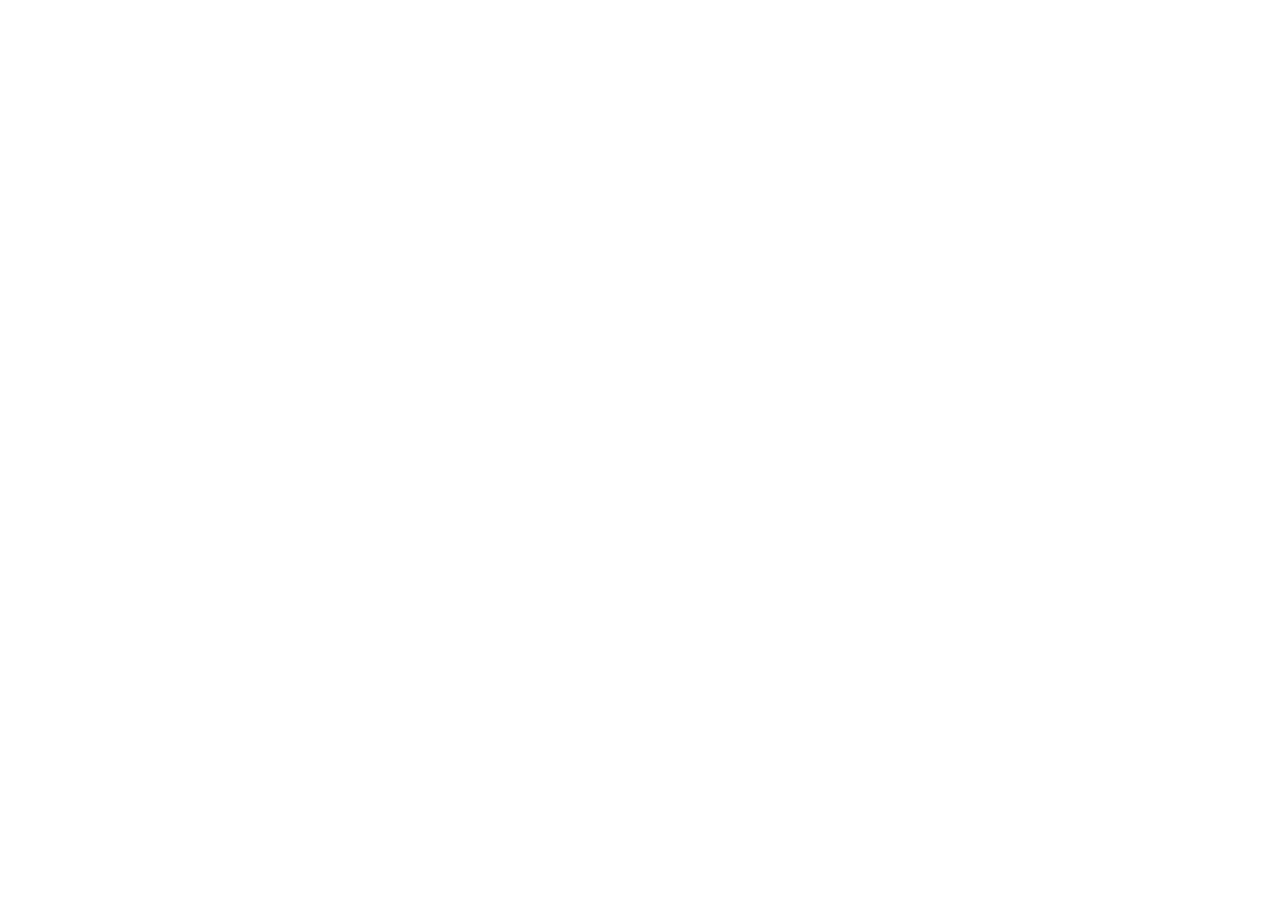
==== commit ea443ede: "Site Overhaul [Attempt 2]" ====
--- a/about.html
+++ b/about.html
@@ -16,291 +16,10 @@
       href="https://cdn.jsdelivr.net/npm/bootstrap@5.3.3/dist/css/bootstrap.min.css"
       rel="stylesheet"
     />
-  </head>
-  <style>
-    body {
-      background: #474448;
-    }
-  </style>
-  <body>
-    <div class="content-mn content-mb">
-      <div class="header-mn header-mb">
-        <header>
-          <h1>About</h1>
-        </header>
-      </div>
-      <div class="navbar-mn">
-        <nav class="navbar navbar-expand-lg navbar-dark bg-dark">
-          <div class="container-fluid">
-            <a class="navbar-brand" href="index.html"
-              ><img
-                src="https://s2.svgbox.net/hero-solid.svg?color=FFFFFF&ic=home"
-                style="width: 30px; height: 30px"
-            /></a>
-            <button
-              class="navbar-toggler"
-              type="button"
-              data-bs-toggle="collapse"
-              data-bs-target="#navbarSupportedContent"
-              aria-controls="navbarSupportedContent"
-              aria-expanded="false"
-              aria-label="Toggle navigation"
-            >
-              <span class="navbar-toggler-icon"></span>
-            </button>
-            <div class="collapse navbar-collapse" id="navbarSupportedContent">
-              <ul class="navbar-nav me-auto mb-2 mb-lg-0">
-                <li class="nav-item">
-                  <a
-                    class="nav-link active"
-                    aria-current="page"
-                    href="about.html"
-                    >About</a
-                  >
-                </li>
-                <li class="nav-item">
-                  <a class="nav-link" href="links.html">Links</a>
-                </li>
-                <li class="nav-item dropdown">
-                  <a
-                    class="nav-link dropdown-toggle"
-                    href="#"
-                    id="navbarDropdown"
-                    role="button"
-                    data-bs-toggle="dropdown"
-                    aria-expanded="false"
-                  >
-                    Projects
-                  </a>
-                  <ul class="dropdown-menu" aria-labelledby="navbarDropdown">
-                    <li>
-                      <a class="dropdown-item" href="#"
-                        >Currency Transfer Application</a
-                      >
-                    </li>
-                    <li>
-                      <a class="dropdown-item" href="#">E.D.R.Ms</a>
-                    </li>
-                    <li><hr class="dropdown-divider" /></li>
-                    <li>
-                      <a
-                        class="dropdown-item"
-                        href="https://github.com/MrDudZs?tab=repositories"
-                        >GitHub Repositories</a
-                      >
-                    </li>
-                  </ul>
-                </li>
-              </ul>
-            </div>
-          </div>
-        </nav>
-      </div>
 
-      <div class="main-mn main-mb">
-        <main>
-          <div class="top-mn top-mb">
-            <div
-              class="card"
-              style="width: 18rem; background-color: rgba(255, 255, 255, 0.75)"
-            >
-              <div class="card-body">
-                <img
-                  src="images/profile-picture.png"
-                  class="card-img-top"
-                  alt="profile-picture"
-                />
-                <h5 class="card-title" style="text-align: center">
-                  <u>Who Am I?</u>
-                </h5>
-                <p class="card-text" style="text-align: center">
-                  <u>
-                    I am Matthew Dudley.
-                    <br />
-                    Junior Software Engineering Student at Sheffield Hallam
-                    University.
-                  </u>
-                </p>
-              </div>
-            </div>
-          </div>
-          <div class="mb-only">
-            <div
-              class="accordion accordion-flush opacity-75"
-              id="accordionFlushExample"
-              style="max-width: 100%"
-            >
-              <div class="accordion-item text-dark">
-                <h2 class="accordion-header" id="flush-headingOne">
-                  <button
-                    class="accordion-button collapsed"
-                    type="button"
-                    data-bs-toggle="collapse"
-                    data-bs-target="#flush-collapseOne"
-                    aria-expanded="false"
-                    aria-controls="flush-collapseOne"
-                  >
-                    <u>About Me:</u>
-                  </button>
-                </h2>
-                <div
-                  id="flush-collapseOne"
-                  class="accordion-collapse collapse"
-                  aria-labelledby="flush-headingOne"
-                  data-bs-parent="#accordionFlushExample"
-                >
-                  <div class="accordion-body">
-                    <p class="card-text" style="text-align: left">
-                      <u>
-                        I have been programming since Primary school. I started
-                        with Turtle Academy. Picking up Website development in
-                        Year Eight using Notepad and now using Visual Studio
-                        Code.
-                      </u>
-                    </p>
-                  </div>
-                </div>
-              </div>
-              <div class="accordion-item">
-                <h2 class="accordion-header" id="flush-headingTwo">
-                  <button
-                    class="accordion-button collapsed"
-                    type="button"
-                    data-bs-toggle="collapse"
-                    data-bs-target="#flush-collapseTwo"
-                    aria-expanded="false"
-                    aria-controls="flush-collapseTwo"
-                  >
-                    <u>My Background:</u>
-                  </button>
-                </h2>
-                <div
-                  id="flush-collapseTwo"
-                  class="accordion-collapse collapse"
-                  aria-labelledby="flush-headingTwo"
-                  data-bs-parent="#accordionFlushExample"
-                >
-                  <div class="accordion-body">
-                    <p class="card-text" style="text-align: left">
-                      <u>
-                        I am an expereienced Team Leader leading groups on
-                        exercises out in the field and in the office.
-                        <br /><br />
-                        I've been in ICT for Two Years where my most noticable
-                        role was overseeing an internal department.
-                      </u>
-                    </p>
-                  </div>
-                </div>
-              </div>
-              <div class="accordion-item">
-                <h2 class="accordion-header" id="flush-headingThree">
-                  <button
-                    class="accordion-button collapsed"
-                    type="button"
-                    data-bs-toggle="collapse"
-                    data-bs-target="#flush-collapseThree"
-                    aria-expanded="false"
-                    aria-controls="flush-collapseThree"
-                  >
-                    <u>My Tech Stack:</u>
-                  </button>
-                </h2>
-                <div
-                  id="flush-collapseThree"
-                  class="accordion-collapse collapse"
-                  aria-labelledby="flush-headingThree"
-                  data-bs-parent="#accordionFlushExample"
-                >
-                  <div class="accordion-body">
-                    <p class="card-text" style="text-align: center">
-                      <u>
-                        PHP <br />
-                        HTML5 & CSS3 <br />
-                        JavaScript <br />
-                        BOOTSTRAP <br />
-                        MYSQL <br />
-                        C#
-                      </u>
-                    </p>
-                  </div>
-                </div>
-              </div>
-            </div>
-          </div>
-          <div class="bottom-mn bottom-mb">
-            <div class="mn-only">
-              <div
-                class="card"
-                style="
-                  width: 18rem;
-                  background-color: rgba(255, 255, 255, 0.75);
-                "
-              >
-                <div class="card-body">
-                  <h5 class="card-title" style="text-align: center">
-                    <u>About Me:</u>
-                  </h5>
-                  <p class="card-text" style="text-align: center">
-                    <u>
-                      I have been programming since primary school. I started
-                      with Turtle Academy, and since then I started to use
-                      Python as a gateway into programming and started making
-                      websites using a Notepad document. As of 2024, I have
-                      started my journey into Java
-                    </u>
-                  </p>
-                </div>
-              </div>
-              <div
-                class="card"
-                style="
-                  width: 18rem;
-                  background-color: rgba(255, 255, 255, 0.75);
-                "
-              >
-                <div class="card-body">
-                  <h5 class="card-title" style="text-align: center">
-                    <u>My Background:</u>
-                  </h5>
-                  <p class="card-text" style="text-align: center">
-                    <u>
-                      I am an expereienced Team Leader leading groups on
-                      exercises out in the field and in the office. <br />
-                      I've been in ICT for Two Years where my most noticable
-                      role was overseeing an internal department.
-                    </u>
-                  </p>
-                </div>
-              </div>
-              <div
-                class="card"
-                style="
-                  width: 18rem;
-                  background-color: rgba(255, 255, 255, 0.75);
-                "
-              >
-                <div class="card-body">
-                  <h5 class="card-title" style="text-align: center">
-                    <u>My Tech Stack:</u>
-                  </h5>
-                  <p class="card-text" style="text-align: center">
-                    <u>
-                      PHP <br />
-                      HTML5 & CSS3 <br />
-                      JavaScript <br />
-                      BOOTSTRAP <br />
-                      MYSQL <br />
-                      C#
-                    </u>
-                  </p>
-                </div>
-              </div>
-            </div>
-          </div>
-        </main>
-      </div>
-    </div>
-    <script src="https://cdn.jsdelivr.net/npm/bootstrap@5.3.3/dist/js/bootstrap.bundle.min.js"></script>
-  </body>
+</head>
+<body>
+
+</body>
+  <script src="https://cdn.jsdelivr.net/npm/bootstrap@5.3.3/dist/js/bootstrap.bundle.min.js"></script>
 </html>
--- a/css/desktop.css
+++ b/css/desktop.css
@@ -1,85 +1,176 @@
 body {
   margin: 0 auto;
   color: #fff;
-  background: #000000;
+  background: #fff;
   font-family: "Segoe UI", Tahoma, Geneva, Verdana, sans-serif;
 }
 
-/*
-greenish: 1f932d
-blueL 0090ff
-*/
-
-.header-mn {
-  margin: 0 auto;
+/*Page Loading Screen*/
+#loading-screen {
+    position: fixed;
+    top: 0;
+    left: 0;
+    width: 100%;
+    height: 100%;
+    background-color: #ffffff;
+    display: flex;
+    justify-content: center;
+    align-items: center;
+    z-index: 9999;
+}
+
+/*Page Colours*/
+.solid-litGry {
+  background-color: #d9d9d9;
+}
+.solid-DrkCyn {
+  background-color: #0a9bac;
+}
+.solid-LitCyn {
+  background-color: #02c7db;
+}
+.solid-Orng {
+  background-color: #f89918;
+}
+.solid-Grn {
+  background-color: #009966;
+}
+.linear-pink {
+  background-image: linear-gradient(to left, #e13660, #7b1e34);
+}
+
+/*Text*/
+.text-center {
+  text-align: center !important;
+  align-content: space-evenly;
+}
+
+.tab-text {
+  position: absolute;
+  left: 70%;
+  top: auto;
+}
+
+.banner-text-R {
+  text-align: right !important;
+  padding-right: 50px;
+}
+
+.banner-text-L{
+  text-align: left !important;
+  padding-left: 50px;
+}
+
+/*Header*/
+button{
+  border:#fff;
+}
+
+.header-btn{
+ color: white;
+}
+
+.header-main {
+  position: absolute;
+  display: flex;
+  overflow: hidden;
+  padding: 0;
+  height: 100px;
+  top: 0;
+  left: 0;
+  width: 100%;
+  color: #fff;
+  z-index: 0;
+}
+
+.header-title {
+  position: absolute;
+  padding: 0;
+  height: 100px;
+  top: 0;
+  left: 0;
+  width: 30%;
+  z-index: 10;
+  border-bottom-right-radius: 100px;
+}
+
+
+.header-tab {
+  cursor: pointer;
+
+  position: absolute;
+  width: 200px;
+  height: 100px;
+
   display: flex;
   justify-content: center;
-  background-color: #0C7C59;
-  border-bottom-right-radius: 45px;
-  border-bottom-left-radius: 45px;
-  box-shadow: white;
-
-  color: #fff;
-  text-shadow: -1px -1px 3px #020202, 2px 2px 4px #1b1b1b;
-}
-
-.main-mn {
-  position: absolute;
-  top: 50%;
-  bottom: 25%;
-  left: 0px;
-  right: 0px;
-  color: #fff;
-  margin: 0 auto;
-  width: 90%;
-  box-shadow: white;
-}
-
-.footer-mn {
-  display: flex;
-  justify-content: center;
-  align-items: center;
-  background-color: #D8CFA3;
-  border-top-left-radius: 45px;
-  border-top-right-radius: 45px;
-  width: 100%;
-  height: 100px;
-  margin: auto;
-  position: absolute;
-  bottom: -50%;
-  box-shadow: white;
-
-  color: #111;
-  text-shadow: -1px -1px 3px #E0DDCF, 2px 2px 4px #1b1b1b;
-}
-
-/*NAV BAR*/
-
-.navbar {
-  position: absolute;
-  margin: auto;
-  width: 92.5%;
-  border-bottom-right-radius: 25px;
-  border-bottom-left-radius: 25px;
-  box-shadow: white;
-  border-bottom: solid 1px #000000;
-  border-left: solid 1px #000000;
-  border-right: solid 1px #000000;
-
-}
+  justify-items: center;
+  flex-direction: column;
+  align-items: flex-end;
+  flex-wrap: nowrap;
+}
+
+#headerTab1{
+  margin: 0 auto;
+  padding: 0;
+  transform: translateX(125%);
+  border-bottom-right-radius: 100px;
+  z-index: 9;
+}
+#headerTab2{
+  margin: 0 auto;
+  padding: 0;
+  z-index: 8;
+  transform: translateX(155%);
+  border-bottom-right-radius: 100px;
+}
+
+#headerTab3{
+  margin: 0 auto;
+  padding: 0;
+  z-index: 7;
+  transform: translateX(185%);
+  border-bottom-right-radius: 100px;
+}
+#headerTab4{
+  margin: 0 auto;
+  padding: 0;
+  z-index: 6;
+  transform: translateX(215%);
+  border-bottom-right-radius: 100px;
+}
+
+
+
+/*Banner*/
+.banner-mn {
+  background-color: #333333;
+  color: #fff;
+  margin: 0 auto;
+  padding: 100px;
+  padding-bottom: 0px;
+  border: 50px;
+}
+
 
 /*Index*/
-.homecard-mn {
+.banner-card {
   position: relative;
   z-index: 0;
   display: flex;
   align-items: center;
   justify-content: center;
-}
-/*Index Images*/
+  flex-direction: row;
+  height: 175px;
+}
+
+
+/*PFP Images*/
 #profilePicture {
-  height: 250px;
+  margin: 75px auto;
+  height: 150px;
   border-radius: 100%;
+  padding: 0;
 }
 
 .pfp-background-mn {
@@ -87,8 +178,8 @@
   background: #000000;
   box-shadow: -10px -10px 14px #3f514b, 10px 10px 14px #3f514b;
   animation: 3s infinite alternate rotate;
-  height: 250px;
-  width: 250px;
+  height: 125px;
+  width: 125px;
   position: absolute;
   z-index: -1;
 }
@@ -109,57 +200,51 @@
   }
 }
 
-/*Cards*/
-.top-mn {
-  position: absolute;
-  top: -50%;
-  bottom: 0%;
-  left: 0px;
-  right: 0px;
-
-  display: flex;
-  justify-content: center;
-  margin: 0 auto;
-}
-
-.bottom-mn {
-  position: absolute;
-  top: 175%;
-  bottom: 0%;
-  left: 0px;
-  right: 0px;
-
-  margin: 15px auto;
-  display: flex;
-  justify-content: center;
-}
-
-.mn-only {
-  display: flex;
-}
-
-.card {
-  margin: auto 15px;
-}
-
-@media only screen and (min-width: 601px) {
-  .mb-only {
-    display: none;
-  }
-}
-
-.github-title {
-  width: 280px;
-  text-align: left;
-  background-color: #38434f;
-  border-radius: 8px;
-}
-
-.github-card {
-  background-color: #000000;
-  width: 280px;
-  border-radius: 8px;
-  overflow: hidden;
-  box-shadow: 0px -1px 1px rgba(0, 0, 0, 0.08), 1px 0px 1px rgba(0, 0, 0, 0.08),
-    -1px 0px 1px rgba(0, 0, 0, 0.08), 0px 1px 1px rgba(0, 0, 0, 0.08);
-}
+
+/*Page Title*/
+.title {
+  text-align: center;
+  margin: 25px auto;
+  padding: 20px;
+  color: #fff;
+  transition: background-color 0.3s ease;
+}
+
+.home {
+  background-color: #0a9bac;
+
+}
+
+.about {
+  background-color: #02c7db;
+}
+
+.links{
+  background-color: #f89918;
+}
+
+.projects {
+  background-color: #009966;
+}
+
+
+
+/*Page Content*/
+.main-body{
+  width: 100%;
+
+  display: flex;
+  flex-direction: row;
+  flex-wrap: wrap;
+
+  justify-content: space-between;
+  gap: 8px;
+}
+
+
+/*W.I.P*/
+.temporary-text{
+  background-color: #d9d9d9;
+  text-align: center;
+  color: #000;
+}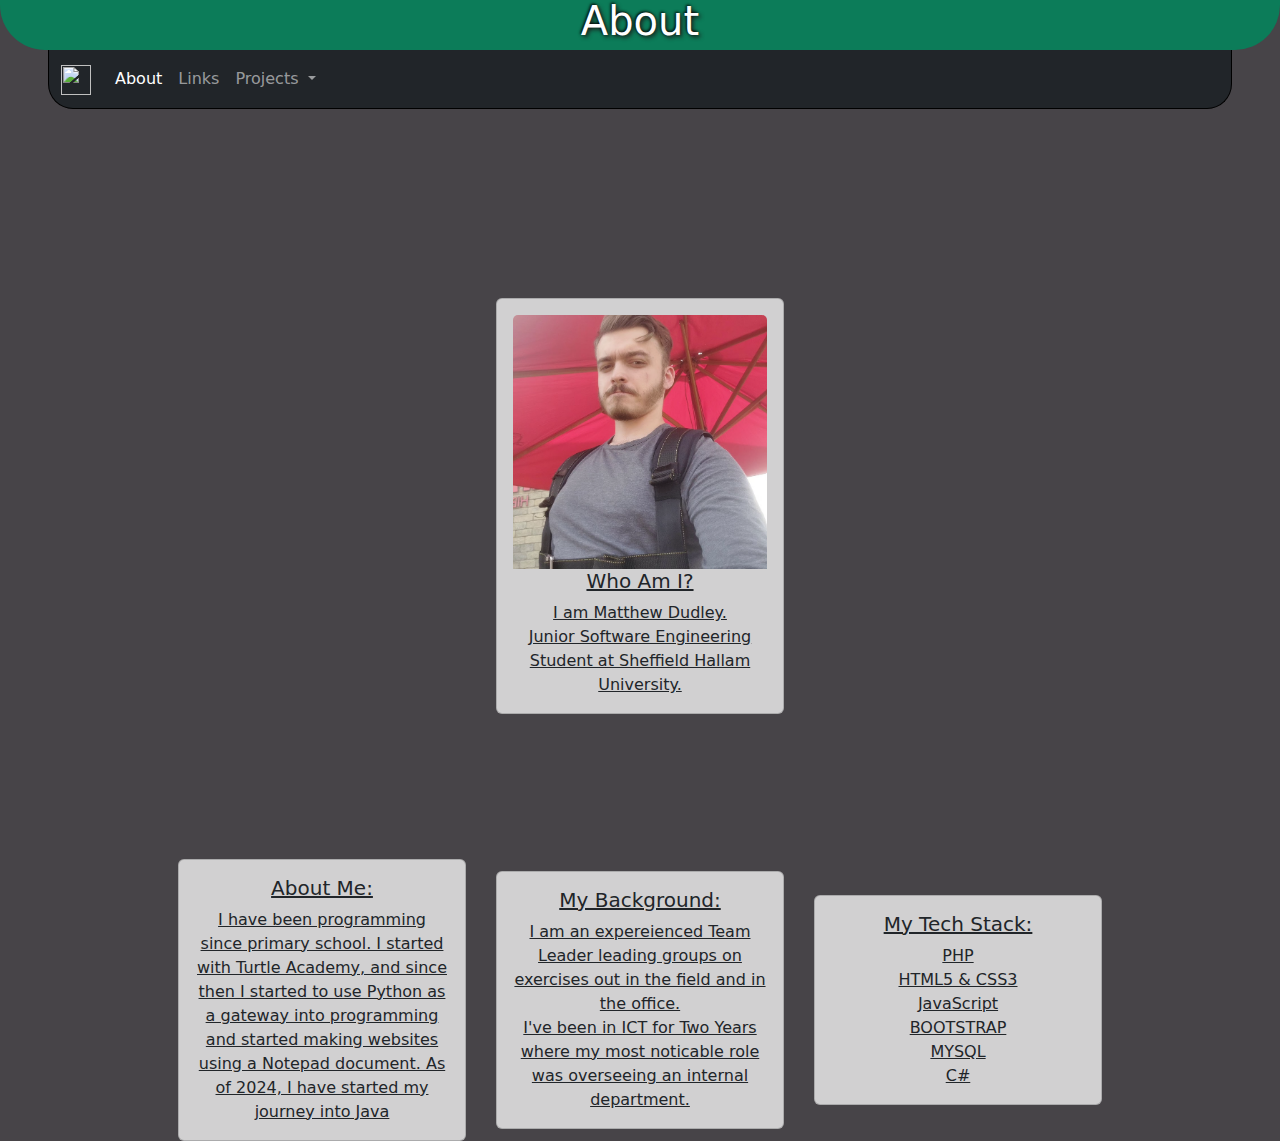
==== commit 91f10e14: "Revert "Beta-1.0.0 Complete Overhaul"" ====
--- a/about.html
+++ b/about.html
@@ -16,10 +16,291 @@
       href="https://cdn.jsdelivr.net/npm/bootstrap@5.3.3/dist/css/bootstrap.min.css"
       rel="stylesheet"
     />
+  </head>
+  <style>
+    body {
+      background: #474448;
+    }
+  </style>
+  <body>
+    <div class="content-mn content-mb">
+      <div class="header-mn header-mb">
+        <header>
+          <h1>About</h1>
+        </header>
+      </div>
+      <div class="navbar-mn">
+        <nav class="navbar navbar-expand-lg navbar-dark bg-dark">
+          <div class="container-fluid">
+            <a class="navbar-brand" href="index.html"
+              ><img
+                src="https://s2.svgbox.net/hero-solid.svg?color=FFFFFF&ic=home"
+                style="width: 30px; height: 30px"
+            /></a>
+            <button
+              class="navbar-toggler"
+              type="button"
+              data-bs-toggle="collapse"
+              data-bs-target="#navbarSupportedContent"
+              aria-controls="navbarSupportedContent"
+              aria-expanded="false"
+              aria-label="Toggle navigation"
+            >
+              <span class="navbar-toggler-icon"></span>
+            </button>
+            <div class="collapse navbar-collapse" id="navbarSupportedContent">
+              <ul class="navbar-nav me-auto mb-2 mb-lg-0">
+                <li class="nav-item">
+                  <a
+                    class="nav-link active"
+                    aria-current="page"
+                    href="about.html"
+                    >About</a
+                  >
+                </li>
+                <li class="nav-item">
+                  <a class="nav-link" href="links.html">Links</a>
+                </li>
+                <li class="nav-item dropdown">
+                  <a
+                    class="nav-link dropdown-toggle"
+                    href="#"
+                    id="navbarDropdown"
+                    role="button"
+                    data-bs-toggle="dropdown"
+                    aria-expanded="false"
+                  >
+                    Projects
+                  </a>
+                  <ul class="dropdown-menu" aria-labelledby="navbarDropdown">
+                    <li>
+                      <a class="dropdown-item" href="#"
+                        >Currency Transfer Application</a
+                      >
+                    </li>
+                    <li>
+                      <a class="dropdown-item" href="#">E.D.R.Ms</a>
+                    </li>
+                    <li><hr class="dropdown-divider" /></li>
+                    <li>
+                      <a
+                        class="dropdown-item"
+                        href="https://github.com/MrDudZs?tab=repositories"
+                        >GitHub Repositories</a
+                      >
+                    </li>
+                  </ul>
+                </li>
+              </ul>
+            </div>
+          </div>
+        </nav>
+      </div>
 
-</head>
-<body>
-
-</body>
-  <script src="https://cdn.jsdelivr.net/npm/bootstrap@5.3.3/dist/js/bootstrap.bundle.min.js"></script>
+      <div class="main-mn main-mb">
+        <main>
+          <div class="top-mn top-mb">
+            <div
+              class="card"
+              style="width: 18rem; background-color: rgba(255, 255, 255, 0.75)"
+            >
+              <div class="card-body">
+                <img
+                  src="images/profile-picture.png"
+                  class="card-img-top"
+                  alt="profile-picture"
+                />
+                <h5 class="card-title" style="text-align: center">
+                  <u>Who Am I?</u>
+                </h5>
+                <p class="card-text" style="text-align: center">
+                  <u>
+                    I am Matthew Dudley.
+                    <br />
+                    Junior Software Engineering Student at Sheffield Hallam
+                    University.
+                  </u>
+                </p>
+              </div>
+            </div>
+          </div>
+          <div class="mb-only">
+            <div
+              class="accordion accordion-flush opacity-75"
+              id="accordionFlushExample"
+              style="max-width: 100%"
+            >
+              <div class="accordion-item text-dark">
+                <h2 class="accordion-header" id="flush-headingOne">
+                  <button
+                    class="accordion-button collapsed"
+                    type="button"
+                    data-bs-toggle="collapse"
+                    data-bs-target="#flush-collapseOne"
+                    aria-expanded="false"
+                    aria-controls="flush-collapseOne"
+                  >
+                    <u>About Me:</u>
+                  </button>
+                </h2>
+                <div
+                  id="flush-collapseOne"
+                  class="accordion-collapse collapse"
+                  aria-labelledby="flush-headingOne"
+                  data-bs-parent="#accordionFlushExample"
+                >
+                  <div class="accordion-body">
+                    <p class="card-text" style="text-align: left">
+                      <u>
+                        I have been programming since Primary school. I started
+                        with Turtle Academy. Picking up Website development in
+                        Year Eight using Notepad and now using Visual Studio
+                        Code.
+                      </u>
+                    </p>
+                  </div>
+                </div>
+              </div>
+              <div class="accordion-item">
+                <h2 class="accordion-header" id="flush-headingTwo">
+                  <button
+                    class="accordion-button collapsed"
+                    type="button"
+                    data-bs-toggle="collapse"
+                    data-bs-target="#flush-collapseTwo"
+                    aria-expanded="false"
+                    aria-controls="flush-collapseTwo"
+                  >
+                    <u>My Background:</u>
+                  </button>
+                </h2>
+                <div
+                  id="flush-collapseTwo"
+                  class="accordion-collapse collapse"
+                  aria-labelledby="flush-headingTwo"
+                  data-bs-parent="#accordionFlushExample"
+                >
+                  <div class="accordion-body">
+                    <p class="card-text" style="text-align: left">
+                      <u>
+                        I am an expereienced Team Leader leading groups on
+                        exercises out in the field and in the office.
+                        <br /><br />
+                        I've been in ICT for Two Years where my most noticable
+                        role was overseeing an internal department.
+                      </u>
+                    </p>
+                  </div>
+                </div>
+              </div>
+              <div class="accordion-item">
+                <h2 class="accordion-header" id="flush-headingThree">
+                  <button
+                    class="accordion-button collapsed"
+                    type="button"
+                    data-bs-toggle="collapse"
+                    data-bs-target="#flush-collapseThree"
+                    aria-expanded="false"
+                    aria-controls="flush-collapseThree"
+                  >
+                    <u>My Tech Stack:</u>
+                  </button>
+                </h2>
+                <div
+                  id="flush-collapseThree"
+                  class="accordion-collapse collapse"
+                  aria-labelledby="flush-headingThree"
+                  data-bs-parent="#accordionFlushExample"
+                >
+                  <div class="accordion-body">
+                    <p class="card-text" style="text-align: center">
+                      <u>
+                        PHP <br />
+                        HTML5 & CSS3 <br />
+                        JavaScript <br />
+                        BOOTSTRAP <br />
+                        MYSQL <br />
+                        C#
+                      </u>
+                    </p>
+                  </div>
+                </div>
+              </div>
+            </div>
+          </div>
+          <div class="bottom-mn bottom-mb">
+            <div class="mn-only">
+              <div
+                class="card"
+                style="
+                  width: 18rem;
+                  background-color: rgba(255, 255, 255, 0.75);
+                "
+              >
+                <div class="card-body">
+                  <h5 class="card-title" style="text-align: center">
+                    <u>About Me:</u>
+                  </h5>
+                  <p class="card-text" style="text-align: center">
+                    <u>
+                      I have been programming since primary school. I started
+                      with Turtle Academy, and since then I started to use
+                      Python as a gateway into programming and started making
+                      websites using a Notepad document. As of 2024, I have
+                      started my journey into Java
+                    </u>
+                  </p>
+                </div>
+              </div>
+              <div
+                class="card"
+                style="
+                  width: 18rem;
+                  background-color: rgba(255, 255, 255, 0.75);
+                "
+              >
+                <div class="card-body">
+                  <h5 class="card-title" style="text-align: center">
+                    <u>My Background:</u>
+                  </h5>
+                  <p class="card-text" style="text-align: center">
+                    <u>
+                      I am an expereienced Team Leader leading groups on
+                      exercises out in the field and in the office. <br />
+                      I've been in ICT for Two Years where my most noticable
+                      role was overseeing an internal department.
+                    </u>
+                  </p>
+                </div>
+              </div>
+              <div
+                class="card"
+                style="
+                  width: 18rem;
+                  background-color: rgba(255, 255, 255, 0.75);
+                "
+              >
+                <div class="card-body">
+                  <h5 class="card-title" style="text-align: center">
+                    <u>My Tech Stack:</u>
+                  </h5>
+                  <p class="card-text" style="text-align: center">
+                    <u>
+                      PHP <br />
+                      HTML5 & CSS3 <br />
+                      JavaScript <br />
+                      BOOTSTRAP <br />
+                      MYSQL <br />
+                      C#
+                    </u>
+                  </p>
+                </div>
+              </div>
+            </div>
+          </div>
+        </main>
+      </div>
+    </div>
+    <script src="https://cdn.jsdelivr.net/npm/bootstrap@5.3.3/dist/js/bootstrap.bundle.min.js"></script>
+  </body>
 </html>
--- a/css/desktop.css
+++ b/css/desktop.css
@@ -1,176 +1,85 @@
 body {
   margin: 0 auto;
   color: #fff;
-  background: #fff;
+  background: #000000;
   font-family: "Segoe UI", Tahoma, Geneva, Verdana, sans-serif;
 }
 
-/*Page Loading Screen*/
-#loading-screen {
-    position: fixed;
-    top: 0;
-    left: 0;
-    width: 100%;
-    height: 100%;
-    background-color: #ffffff;
-    display: flex;
-    justify-content: center;
-    align-items: center;
-    z-index: 9999;
+/*
+greenish: 1f932d
+blueL 0090ff
+*/
+
+.header-mn {
+  margin: 0 auto;
+  display: flex;
+  justify-content: center;
+  background-color: #0C7C59;
+  border-bottom-right-radius: 45px;
+  border-bottom-left-radius: 45px;
+  box-shadow: white;
+
+  color: #fff;
+  text-shadow: -1px -1px 3px #020202, 2px 2px 4px #1b1b1b;
 }
 
-/*Page Colours*/
-.solid-litGry {
-  background-color: #d9d9d9;
-}
-.solid-DrkCyn {
-  background-color: #0a9bac;
-}
-.solid-LitCyn {
-  background-color: #02c7db;
-}
-.solid-Orng {
-  background-color: #f89918;
-}
-.solid-Grn {
-  background-color: #009966;
-}
-.linear-pink {
-  background-image: linear-gradient(to left, #e13660, #7b1e34);
+.main-mn {
+  position: absolute;
+  top: 50%;
+  bottom: 25%;
+  left: 0px;
+  right: 0px;
+  color: #fff;
+  margin: 0 auto;
+  width: 90%;
+  box-shadow: white;
 }
 
-/*Text*/
-.text-center {
-  text-align: center !important;
-  align-content: space-evenly;
+.footer-mn {
+  display: flex;
+  justify-content: center;
+  align-items: center;
+  background-color: #D8CFA3;
+  border-top-left-radius: 45px;
+  border-top-right-radius: 45px;
+  width: 100%;
+  height: 100px;
+  margin: auto;
+  position: absolute;
+  bottom: -50%;
+  box-shadow: white;
+
+  color: #111;
+  text-shadow: -1px -1px 3px #E0DDCF, 2px 2px 4px #1b1b1b;
 }
 
-.tab-text {
+/*NAV BAR*/
+
+.navbar {
   position: absolute;
-  left: 70%;
-  top: auto;
+  margin: auto;
+  width: 92.5%;
+  border-bottom-right-radius: 25px;
+  border-bottom-left-radius: 25px;
+  box-shadow: white;
+  border-bottom: solid 1px #000000;
+  border-left: solid 1px #000000;
+  border-right: solid 1px #000000;
+
 }
 
-.banner-text-R {
-  text-align: right !important;
-  padding-right: 50px;
-}
-
-.banner-text-L{
-  text-align: left !important;
-  padding-left: 50px;
-}
-
-/*Header*/
-button{
-  border:#fff;
-}
-
-.header-btn{
- color: white;
-}
-
-.header-main {
-  position: absolute;
-  display: flex;
-  overflow: hidden;
-  padding: 0;
-  height: 100px;
-  top: 0;
-  left: 0;
-  width: 100%;
-  color: #fff;
-  z-index: 0;
-}
-
-.header-title {
-  position: absolute;
-  padding: 0;
-  height: 100px;
-  top: 0;
-  left: 0;
-  width: 30%;
-  z-index: 10;
-  border-bottom-right-radius: 100px;
-}
-
-
-.header-tab {
-  cursor: pointer;
-
-  position: absolute;
-  width: 200px;
-  height: 100px;
-
-  display: flex;
-  justify-content: center;
-  justify-items: center;
-  flex-direction: column;
-  align-items: flex-end;
-  flex-wrap: nowrap;
-}
-
-#headerTab1{
-  margin: 0 auto;
-  padding: 0;
-  transform: translateX(125%);
-  border-bottom-right-radius: 100px;
-  z-index: 9;
-}
-#headerTab2{
-  margin: 0 auto;
-  padding: 0;
-  z-index: 8;
-  transform: translateX(155%);
-  border-bottom-right-radius: 100px;
-}
-
-#headerTab3{
-  margin: 0 auto;
-  padding: 0;
-  z-index: 7;
-  transform: translateX(185%);
-  border-bottom-right-radius: 100px;
-}
-#headerTab4{
-  margin: 0 auto;
-  padding: 0;
-  z-index: 6;
-  transform: translateX(215%);
-  border-bottom-right-radius: 100px;
-}
-
-
-
-/*Banner*/
-.banner-mn {
-  background-color: #333333;
-  color: #fff;
-  margin: 0 auto;
-  padding: 100px;
-  padding-bottom: 0px;
-  border: 50px;
-}
-
-
 /*Index*/
-.banner-card {
+.homecard-mn {
   position: relative;
   z-index: 0;
   display: flex;
   align-items: center;
   justify-content: center;
-  flex-direction: row;
-  height: 175px;
 }
-
-
-/*PFP Images*/
+/*Index Images*/
 #profilePicture {
-  margin: 75px auto;
-  height: 150px;
+  height: 250px;
   border-radius: 100%;
-  padding: 0;
 }
 
 .pfp-background-mn {
@@ -178,8 +87,8 @@
   background: #000000;
   box-shadow: -10px -10px 14px #3f514b, 10px 10px 14px #3f514b;
   animation: 3s infinite alternate rotate;
-  height: 125px;
-  width: 125px;
+  height: 250px;
+  width: 250px;
   position: absolute;
   z-index: -1;
 }
@@ -200,51 +109,57 @@
   }
 }
 
+/*Cards*/
+.top-mn {
+  position: absolute;
+  top: -50%;
+  bottom: 0%;
+  left: 0px;
+  right: 0px;
 
-/*Page Title*/
-.title {
-  text-align: center;
-  margin: 25px auto;
-  padding: 20px;
-  color: #fff;
-  transition: background-color 0.3s ease;
+  display: flex;
+  justify-content: center;
+  margin: 0 auto;
 }
 
-.home {
-  background-color: #0a9bac;
+.bottom-mn {
+  position: absolute;
+  top: 175%;
+  bottom: 0%;
+  left: 0px;
+  right: 0px;
 
+  margin: 15px auto;
+  display: flex;
+  justify-content: center;
 }
 
-.about {
-  background-color: #02c7db;
+.mn-only {
+  display: flex;
 }
 
-.links{
-  background-color: #f89918;
+.card {
+  margin: auto 15px;
 }
 
-.projects {
-  background-color: #009966;
+@media only screen and (min-width: 601px) {
+  .mb-only {
+    display: none;
+  }
 }
 
-
-
-/*Page Content*/
-.main-body{
-  width: 100%;
-
-  display: flex;
-  flex-direction: row;
-  flex-wrap: wrap;
-
-  justify-content: space-between;
-  gap: 8px;
+.github-title {
+  width: 280px;
+  text-align: left;
+  background-color: #38434f;
+  border-radius: 8px;
 }
 
-
-/*W.I.P*/
-.temporary-text{
-  background-color: #d9d9d9;
-  text-align: center;
-  color: #000;
-}+.github-card {
+  background-color: #000000;
+  width: 280px;
+  border-radius: 8px;
+  overflow: hidden;
+  box-shadow: 0px -1px 1px rgba(0, 0, 0, 0.08), 1px 0px 1px rgba(0, 0, 0, 0.08),
+    -1px 0px 1px rgba(0, 0, 0, 0.08), 0px 1px 1px rgba(0, 0, 0, 0.08);
+}
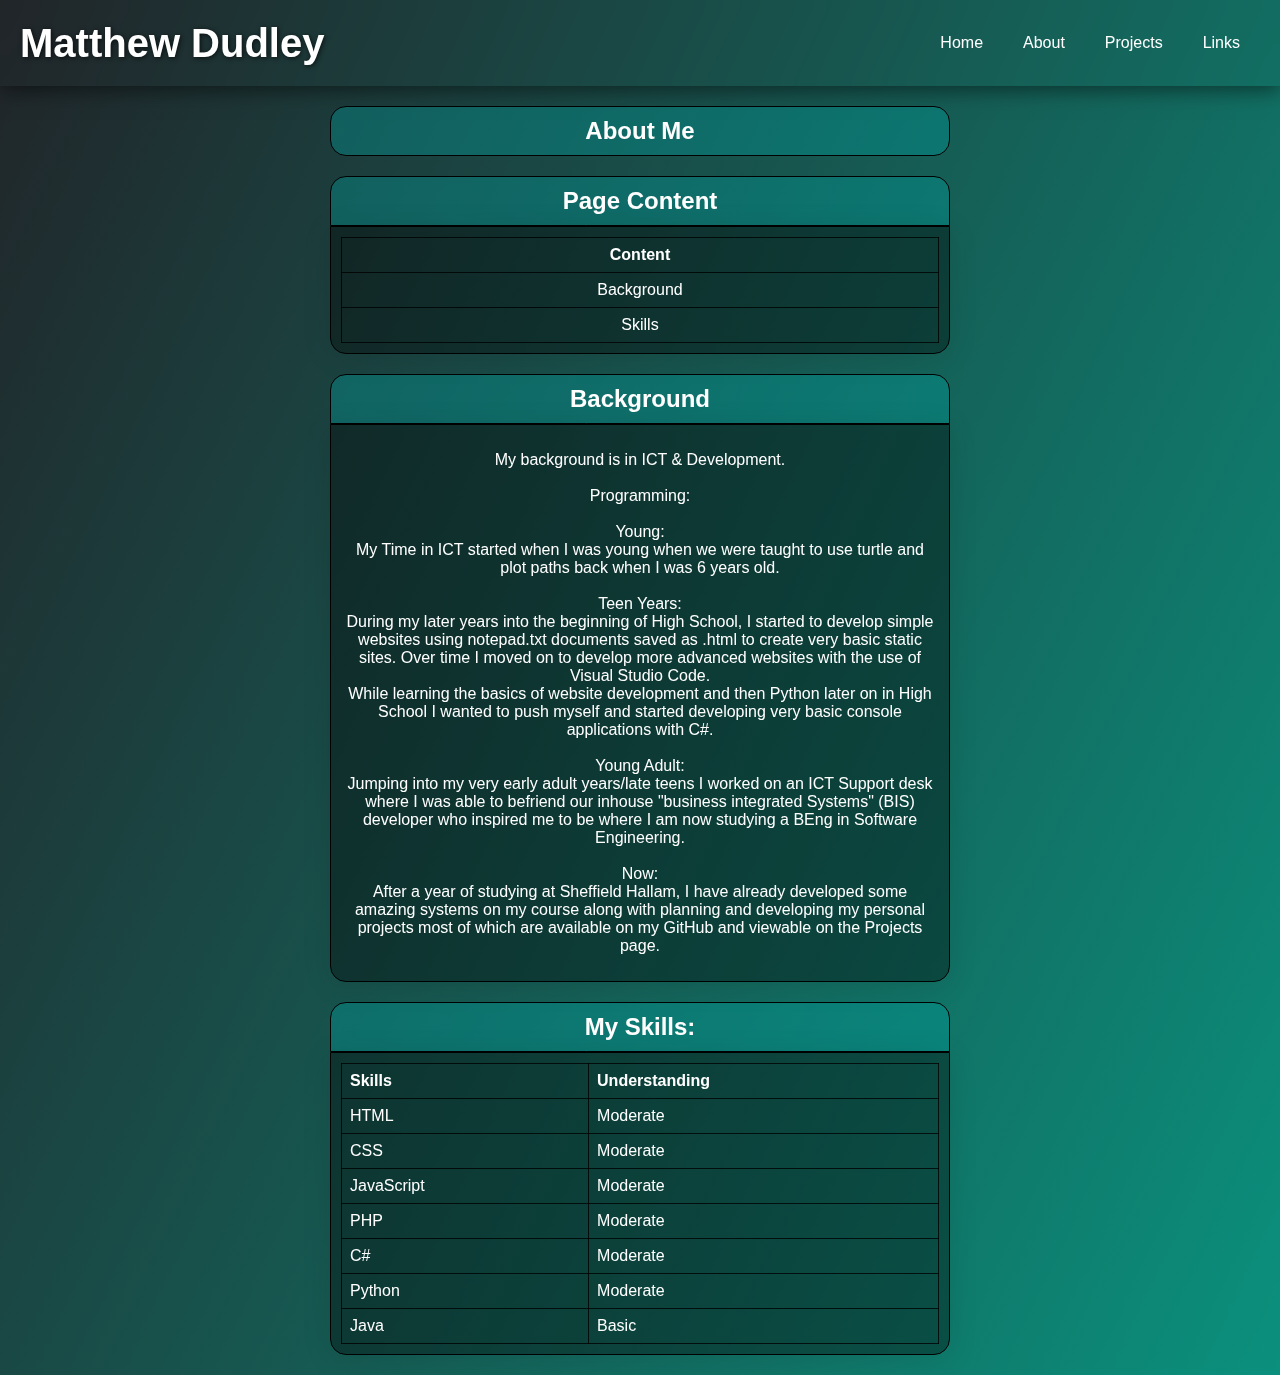
==== commit b3245291: "Re-Write Of Site" ====
--- a/about.html
+++ b/about.html
@@ -4,303 +4,154 @@
     <meta charset="UTF-8" />
     <meta name="viewport" content="width=device-width, initial-scale=1.0" />
     <title>About</title>
-    <link rel="stylesheet" type="text/css" href="css/mobile.css" />
+    <link rel="icon" type="image/x-icon" href="images/page-icons/page-icon.ico">
+
+    <link href="css/main.css" rel="stylesheet" />
+
+    <link href="css/text.css" rel="stylesheet" />
+
     <link
       rel="stylesheet"
-      type="text/css"
-      media="only screen and (min-width:601px)"
-      href="css/desktop.css"
-    />
-
-    <link
-      href="https://cdn.jsdelivr.net/npm/bootstrap@5.3.3/dist/css/bootstrap.min.css"
-      rel="stylesheet"
+      href="https://cdnjs.cloudflare.com/ajax/libs/font-awesome/4.7.0/css/font-awesome.min.css"
     />
   </head>
-  <style>
-    body {
-      background: #474448;
-    }
-  </style>
   <body>
-    <div class="content-mn content-mb">
-      <div class="header-mn header-mb">
-        <header>
-          <h1>About</h1>
-        </header>
-      </div>
-      <div class="navbar-mn">
-        <nav class="navbar navbar-expand-lg navbar-dark bg-dark">
-          <div class="container-fluid">
-            <a class="navbar-brand" href="index.html"
-              ><img
-                src="https://s2.svgbox.net/hero-solid.svg?color=FFFFFF&ic=home"
-                style="width: 30px; height: 30px"
-            /></a>
-            <button
-              class="navbar-toggler"
-              type="button"
-              data-bs-toggle="collapse"
-              data-bs-target="#navbarSupportedContent"
-              aria-controls="navbarSupportedContent"
-              aria-expanded="false"
-              aria-label="Toggle navigation"
-            >
-              <span class="navbar-toggler-icon"></span>
-            </button>
-            <div class="collapse navbar-collapse" id="navbarSupportedContent">
-              <ul class="navbar-nav me-auto mb-2 mb-lg-0">
-                <li class="nav-item">
-                  <a
-                    class="nav-link active"
-                    aria-current="page"
-                    href="about.html"
-                    >About</a
-                  >
-                </li>
-                <li class="nav-item">
-                  <a class="nav-link" href="links.html">Links</a>
-                </li>
-                <li class="nav-item dropdown">
-                  <a
-                    class="nav-link dropdown-toggle"
-                    href="#"
-                    id="navbarDropdown"
-                    role="button"
-                    data-bs-toggle="dropdown"
-                    aria-expanded="false"
-                  >
-                    Projects
-                  </a>
-                  <ul class="dropdown-menu" aria-labelledby="navbarDropdown">
-                    <li>
-                      <a class="dropdown-item" href="#"
-                        >Currency Transfer Application</a
-                      >
-                    </li>
-                    <li>
-                      <a class="dropdown-item" href="#">E.D.R.Ms</a>
-                    </li>
-                    <li><hr class="dropdown-divider" /></li>
-                    <li>
-                      <a
-                        class="dropdown-item"
-                        href="https://github.com/MrDudZs?tab=repositories"
-                        >GitHub Repositories</a
-                      >
-                    </li>
-                  </ul>
-                </li>
-              </ul>
-            </div>
+    <div class="container">
+      <header>
+        <h1 class="txt-white">Matthew Dudley</h1>
+        <div class="topnav" id="topnav">
+          <a href="index.html" class="active">Home</a>
+          <a href="about.html">About</a>
+          <a href="projects.html">Projects</a>
+          <a href="links.html">Links</a>
+          <a
+            href="javascript:void(0);"
+            style="display: none"
+            class="icon"
+            onclick="myFunction()"
+          >
+            <i class="fa fa-bars"></i>
+          </a>
+        </div>
+      </header>
+      <main>
+        <div class="page-card card-big">
+          <div class="card-title txt-align-C">
+            <h2>About Me</h2>
           </div>
-        </nav>
-      </div>
+        </div>
 
-      <div class="main-mn main-mb">
-        <main>
-          <div class="top-mn top-mb">
-            <div
-              class="card"
-              style="width: 18rem; background-color: rgba(255, 255, 255, 0.75)"
-            >
-              <div class="card-body">
-                <img
-                  src="images/profile-picture.png"
-                  class="card-img-top"
-                  alt="profile-picture"
-                />
-                <h5 class="card-title" style="text-align: center">
-                  <u>Who Am I?</u>
-                </h5>
-                <p class="card-text" style="text-align: center">
-                  <u>
-                    I am Matthew Dudley.
-                    <br />
-                    Junior Software Engineering Student at Sheffield Hallam
-                    University.
-                  </u>
-                </p>
-              </div>
-            </div>
+        <div class="page-card txt-align-C">
+          <div class="page-title">
+            <h2>Page Content</h2>
           </div>
-          <div class="mb-only">
-            <div
-              class="accordion accordion-flush opacity-75"
-              id="accordionFlushExample"
-              style="max-width: 100%"
-            >
-              <div class="accordion-item text-dark">
-                <h2 class="accordion-header" id="flush-headingOne">
-                  <button
-                    class="accordion-button collapsed"
-                    type="button"
-                    data-bs-toggle="collapse"
-                    data-bs-target="#flush-collapseOne"
-                    aria-expanded="false"
-                    aria-controls="flush-collapseOne"
-                  >
-                    <u>About Me:</u>
-                  </button>
-                </h2>
-                <div
-                  id="flush-collapseOne"
-                  class="accordion-collapse collapse"
-                  aria-labelledby="flush-headingOne"
-                  data-bs-parent="#accordionFlushExample"
-                >
-                  <div class="accordion-body">
-                    <p class="card-text" style="text-align: left">
-                      <u>
-                        I have been programming since Primary school. I started
-                        with Turtle Academy. Picking up Website development in
-                        Year Eight using Notepad and now using Visual Studio
-                        Code.
-                      </u>
-                    </p>
-                  </div>
-                </div>
-              </div>
-              <div class="accordion-item">
-                <h2 class="accordion-header" id="flush-headingTwo">
-                  <button
-                    class="accordion-button collapsed"
-                    type="button"
-                    data-bs-toggle="collapse"
-                    data-bs-target="#flush-collapseTwo"
-                    aria-expanded="false"
-                    aria-controls="flush-collapseTwo"
-                  >
-                    <u>My Background:</u>
-                  </button>
-                </h2>
-                <div
-                  id="flush-collapseTwo"
-                  class="accordion-collapse collapse"
-                  aria-labelledby="flush-headingTwo"
-                  data-bs-parent="#accordionFlushExample"
-                >
-                  <div class="accordion-body">
-                    <p class="card-text" style="text-align: left">
-                      <u>
-                        I am an expereienced Team Leader leading groups on
-                        exercises out in the field and in the office.
-                        <br /><br />
-                        I've been in ICT for Two Years where my most noticable
-                        role was overseeing an internal department.
-                      </u>
-                    </p>
-                  </div>
-                </div>
-              </div>
-              <div class="accordion-item">
-                <h2 class="accordion-header" id="flush-headingThree">
-                  <button
-                    class="accordion-button collapsed"
-                    type="button"
-                    data-bs-toggle="collapse"
-                    data-bs-target="#flush-collapseThree"
-                    aria-expanded="false"
-                    aria-controls="flush-collapseThree"
-                  >
-                    <u>My Tech Stack:</u>
-                  </button>
-                </h2>
-                <div
-                  id="flush-collapseThree"
-                  class="accordion-collapse collapse"
-                  aria-labelledby="flush-headingThree"
-                  data-bs-parent="#accordionFlushExample"
-                >
-                  <div class="accordion-body">
-                    <p class="card-text" style="text-align: center">
-                      <u>
-                        PHP <br />
-                        HTML5 & CSS3 <br />
-                        JavaScript <br />
-                        BOOTSTRAP <br />
-                        MYSQL <br />
-                        C#
-                      </u>
-                    </p>
-                  </div>
-                </div>
-              </div>
-            </div>
+          <div class="page-summary txt-align-C">
+            <table class="txt-align-C">
+              <thead>
+                <tr>
+                  <th class="txt-align-C">Content</th>
+                </tr>
+              </thead>
+              <tbody>
+                <tr>
+                  <td class="txt-align-C"><a href="#background" class="a-pagecontent">Background</a></td>
+                </tr>
+                <tr>
+                  <td class="txt-align-C"><a href="#skills" class="a-pagecontent">Skills</a></td>
+                </tr>
+              </tbody>
+            </table>
           </div>
-          <div class="bottom-mn bottom-mb">
-            <div class="mn-only">
-              <div
-                class="card"
-                style="
-                  width: 18rem;
-                  background-color: rgba(255, 255, 255, 0.75);
-                "
-              >
-                <div class="card-body">
-                  <h5 class="card-title" style="text-align: center">
-                    <u>About Me:</u>
-                  </h5>
-                  <p class="card-text" style="text-align: center">
-                    <u>
-                      I have been programming since primary school. I started
-                      with Turtle Academy, and since then I started to use
-                      Python as a gateway into programming and started making
-                      websites using a Notepad document. As of 2024, I have
-                      started my journey into Java
-                    </u>
-                  </p>
-                </div>
-              </div>
-              <div
-                class="card"
-                style="
-                  width: 18rem;
-                  background-color: rgba(255, 255, 255, 0.75);
-                "
-              >
-                <div class="card-body">
-                  <h5 class="card-title" style="text-align: center">
-                    <u>My Background:</u>
-                  </h5>
-                  <p class="card-text" style="text-align: center">
-                    <u>
-                      I am an expereienced Team Leader leading groups on
-                      exercises out in the field and in the office. <br />
-                      I've been in ICT for Two Years where my most noticable
-                      role was overseeing an internal department.
-                    </u>
-                  </p>
-                </div>
-              </div>
-              <div
-                class="card"
-                style="
-                  width: 18rem;
-                  background-color: rgba(255, 255, 255, 0.75);
-                "
-              >
-                <div class="card-body">
-                  <h5 class="card-title" style="text-align: center">
-                    <u>My Tech Stack:</u>
-                  </h5>
-                  <p class="card-text" style="text-align: center">
-                    <u>
-                      PHP <br />
-                      HTML5 & CSS3 <br />
-                      JavaScript <br />
-                      BOOTSTRAP <br />
-                      MYSQL <br />
-                      C#
-                    </u>
-                  </p>
-                </div>
-              </div>
-            </div>
+        </div>
+
+        <div class="page-card txt-align-C card-align-C">
+          <div id="background" class="page-title">
+            <h2>Background</h2>
           </div>
-        </main>
-      </div>
+          <div class="page-summary">
+            <p>
+              My background is in ICT & Development. <br />
+              <br />
+
+              Programming: <br />
+              <br />
+              Young:<br />
+              My Time in ICT started when I was young when we were taught to use
+              turtle and plot paths back when I was 6 years old.
+              <br /><br />
+              Teen Years:<br />
+              During my later years into the beginning of High School, I started
+              to develop simple websites using notepad.txt documents saved as
+              .html to create very basic static sites. Over time I moved on to
+              develop more advanced websites with the use of Visual Studio Code.
+              <br />
+              While learning the basics of website development and then Python
+              later on in High School I wanted to push myself and started
+              developing very basic console applications with C#.
+              <br /><br />
+              Young Adult:<br />
+              Jumping into my very early adult years/late teens I worked on an
+              ICT Support desk where I was able to befriend our inhouse
+              "business integrated Systems" (BIS) developer who inspired me to
+              be where I am now studying a BEng in Software Engineering.
+              <br />
+              <br />
+              Now:<br />
+              After a year of studying at Sheffield Hallam, I have already
+              developed some amazing systems on my course along with planning
+              and developing my personal projects most of which are available on
+              my GitHub and viewable on the Projects page.
+            </p>
+          </div>
+        </div>
+
+        <div class="page-card txt-align-C card-small card-align-C">
+          <div id="skills" class="page-title">
+            <h2>My Skills:</h2>
+          </div>
+          <div class="page-summary">
+            <table>
+              <thead>
+                <tr>
+                  <th>Skills</th>
+                  <th>Understanding</th>
+                </tr>
+              </thead>
+              <tbody>
+                <tr>
+                  <td>HTML</td>
+                  <td>Moderate</td>
+                </tr>
+                <tr>
+                  <td>CSS</td>
+                  <td>Moderate</td>
+                </tr>
+                <tr>
+                  <td>JavaScript</td>
+                  <td>Moderate</td>
+                </tr>
+                <tr>
+                  <td>PHP</td>
+                  <td>Moderate</td>
+                </tr>
+                <tr>
+                  <td>C#</td>
+                  <td>Moderate</td>
+                </tr>
+                <tr>
+                  <td>Python</td>
+                  <td>Moderate</td>
+                </tr>
+                <tr>
+                  <td>Java</td>
+                  <td>Basic</td>
+                </tr>
+              </tbody>
+            </table>
+          </div>
+        </div>
+      </main>
     </div>
-    <script src="https://cdn.jsdelivr.net/npm/bootstrap@5.3.3/dist/js/bootstrap.bundle.min.js"></script>
+    <script src="js/nav.js"></script>
   </body>
 </html>
--- a/css/main.css
+++ b/css/main.css
@@ -0,0 +1,230 @@
+body {
+  min-height: 100dvh;
+  margin: 0;
+  font-family: Arial, sans-serif;
+  color: white;
+  background-size: cover;
+  background: rgb(33, 37, 41);
+  background: -moz-linear-gradient(
+    115deg,
+    rgba(33, 37, 41, 1) 0%,
+    rgba(11, 144, 125, 1) 100%
+  );
+  background: -webkit-linear-gradient(
+    115deg,
+    rgba(33, 37, 41, 1) 0%,
+    rgba(11, 144, 125, 1) 100%
+  );
+  background: linear-gradient(
+    115deg,
+    rgba(33, 37, 41, 1) 0%,
+    rgba(11, 144, 125, 1) 100%
+  );
+  filter: progid:DXImageTransform.Microsoft.gradient(startColorstr="#212529",endColorstr="#0b907d",GradientType=1);
+}
+
+header {
+  display: flex;
+  justify-content: space-between;
+  align-items: center;
+  padding: 20px;
+  backdrop-filter: blur(10px);
+  box-shadow: 0 4px 20px rgba(0, 0, 0, 0.5);
+}
+
+main{
+  display: flex;
+  flex-wrap: wrap;
+  gap: 20px;
+  padding: 20px;
+  justify-content: space-between;
+  flex-direction: column;
+  align-items: center;
+}
+
+.topnav {
+  display: flex;
+  align-items: center;
+}
+
+.topnav a {
+  text-decoration: none;
+  color: white;
+  padding: 14px 20px;
+  transition: color 0.3s;
+}
+
+.topnav a:hover {
+  color: #00ffcc;
+}
+
+.a-pagecontent{
+  text-decoration: none;
+  color: white;
+  padding: 14px 20px;
+  transition: color 0.3s;
+}
+
+.card-container {
+  background-color: rgba(30, 30, 30, 0.9);
+  border-radius: 10px;
+  padding: 20px;
+  margin: 20px;
+  box-shadow: 0 4px 20px rgba(0, 0, 0, 0.5);
+  text-align: center;
+}
+
+
+.carousel {
+  position: relative;
+  max-width: 100%;
+  overflow: hidden;
+}
+
+.carousel-image {
+  display: none;
+  width: 100%;
+  border-radius: 10px;
+}
+
+.carousel-image.active {
+  display: block;
+}
+
+.carousel-button {
+  position: absolute;
+  top: 50%;
+  transform: translateY(-50%);
+  background-color: rgba(0, 0, 0, 0.5);
+  color: white;
+  border: none;
+  padding: 10px;
+  cursor: pointer;
+  z-index: 10;
+}
+
+.carousel-button.prev {
+  left: 10px;
+}
+
+.carousel-button.next {
+  right: 10px;
+}
+
+.carousel-button:hover {
+  background-color: rgba(0, 0, 0, 0.8);
+}
+
+/* Table */
+table {
+  font-family: arial, sans-serif;
+  border-collapse: collapse;
+  width: 100%;
+}
+
+td, th {
+  border: 1px solid rgba(0, 0, 0, 0.8) ;
+  text-align: left;
+  padding: 8px;
+}
+
+/* Images */
+.image-small{
+  width: 50%;
+  height: 50%;
+  object-fit: contain;
+}
+
+.image-normall{
+  width: 100%;
+  width: 100%;
+  object-fit: contain;
+}
+
+/* Index */
+h2{margin: 0;}
+
+.card-big{
+  flex-basis: 100%;
+  width: 100%;
+  height: 90%;
+}
+
+.card-small{
+  flex-basis: 25%;
+}
+
+.page-card {
+  width: 50%;
+}
+
+.card-align-C{
+  align-self: normal;
+  margin: auto;
+}
+
+.card-align-L{
+  align-self: flex-start;
+}
+
+.card-align-R{
+  align-self: flex-end;
+}
+.card-title{
+  align-content: center;
+  height: 50px;
+  background: rgba(0, 161, 157, 0.37);
+  border-radius: 16px;
+  backdrop-filter: blur(0px);
+  -webkit-backdrop-filter: blur(0px);
+  border: 1px solid rgba(0, 0, 0, 1);
+}
+
+.page-title {
+  align-content: center;
+  height: 50px;
+  background: rgba(0, 161, 157, 0.37);
+  border-top-left-radius: 16px;
+  border-top-right-radius: 16px;
+  backdrop-filter: blur(0px);
+  -webkit-backdrop-filter: blur(0px);
+  border: 1px solid rgba(0, 0, 0, 1);
+}
+
+.page-summary {
+  padding: 10px;
+  background: rgba(0, 0, 0, 0.37);
+  border-bottom-left-radius: 16px;
+  border-bottom-right-radius: 16px;
+  box-shadow: 0 4px 30px rgba(0, 0, 0, 0.1);
+  backdrop-filter: blur(0px);
+  -webkit-backdrop-filter: blur(0px);
+  border: 1px solid rgba(0, 0, 0, 1);
+}
+
+/* Responsive Layout */
+@media screen and (max-width: 600px) {
+  .topnav a:not(:first-child) {
+    display: none;
+  }
+
+  .topnav a.icon {
+    display: block;
+  }
+
+  .topnav.responsive {
+    position: relative;
+  }
+
+  .topnav.responsive .icon {
+    position: absolute;
+    right: 0;
+    top: 0;
+  }
+
+  .topnav.responsive a {
+    float: none;
+    display: block;
+    text-align: left;
+  }
+}
--- a/css/text.css
+++ b/css/text.css
@@ -0,0 +1,99 @@
+/* Text Editing */
+.txt-white {
+    margin: 0;
+    font-size: 2.5em;
+    text-shadow: 1px 1px 5px rgba(0, 0, 0, 0.7);
+  }
+  
+  .txt-align-C {
+    text-align: center;
+  }
+
+
+/*SLIDE SHOW*/
+* {
+    box-sizing: border-box;
+  }
+  
+  /* Position the image container (needed to position the left and right arrows) */
+  .container {
+    position: relative;
+  }
+  
+  /* Hide the images by default */
+  .mySlides {
+    display: none;
+  }
+  
+  /* Add a pointer when hovering over the thumbnail images */
+  .cursor {
+    cursor: pointer;
+  }
+  
+  /* Next & previous buttons */
+  .prev,
+  .next {
+    cursor: pointer;
+    position: absolute;
+    top: 40%;
+    width: auto;
+    padding: 16px;
+    margin-top: -50px;
+    color: white;
+    font-weight: bold;
+    font-size: 20px;
+    border-radius: 0 3px 3px 0;
+    user-select: none;
+    -webkit-user-select: none;
+  }
+  
+  /* Position the "next button" to the right */
+  .next {
+    right: 0;
+    border-radius: 3px 0 0 3px;
+  }
+  
+  /* On hover, add a black background color with a little bit see-through */
+  .prev:hover,
+  .next:hover {
+    background-color: rgba(0, 0, 0, 0.8);
+  }
+  
+  /* Number text (1/3 etc) */
+  .numbertext {
+    color: #f2f2f2;
+    font-size: 12px;
+    padding: 8px 12px;
+    position: absolute;
+    top: 0;
+  }
+  
+  /* Container for image text */
+  .caption-container {
+    text-align: center;
+    background-color: #222;
+    padding: 2px 16px;
+    color: white;
+  }
+  
+  .row:after {
+    content: "";
+    display: table;
+    clear: both;
+  }
+  
+  /* Six columns side by side */
+  .column {
+    float: left;
+    width: 16.66%;
+  }
+  
+  /* Add a transparency effect for thumnbail images */
+  .demo {
+    opacity: 0.6;
+  }
+  
+  .active,
+  .demo:hover {
+    opacity: 1;
+  }